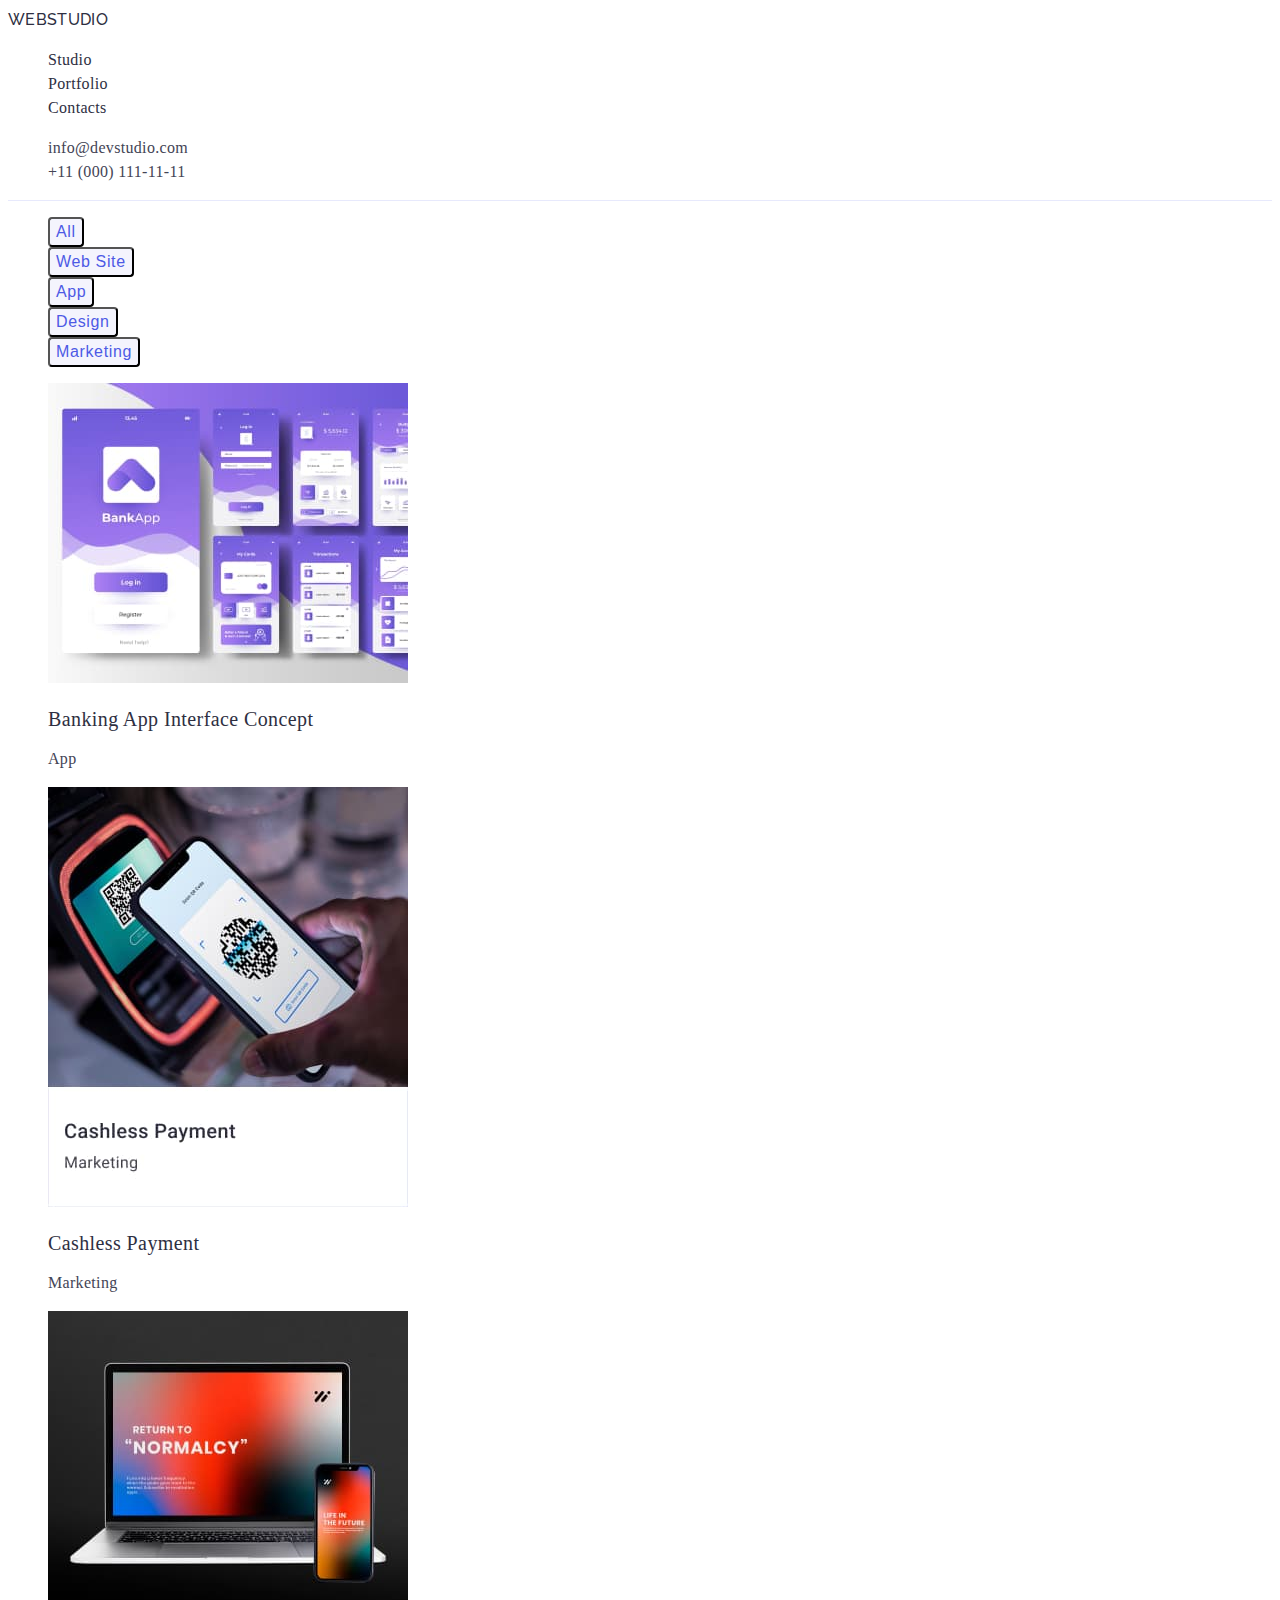
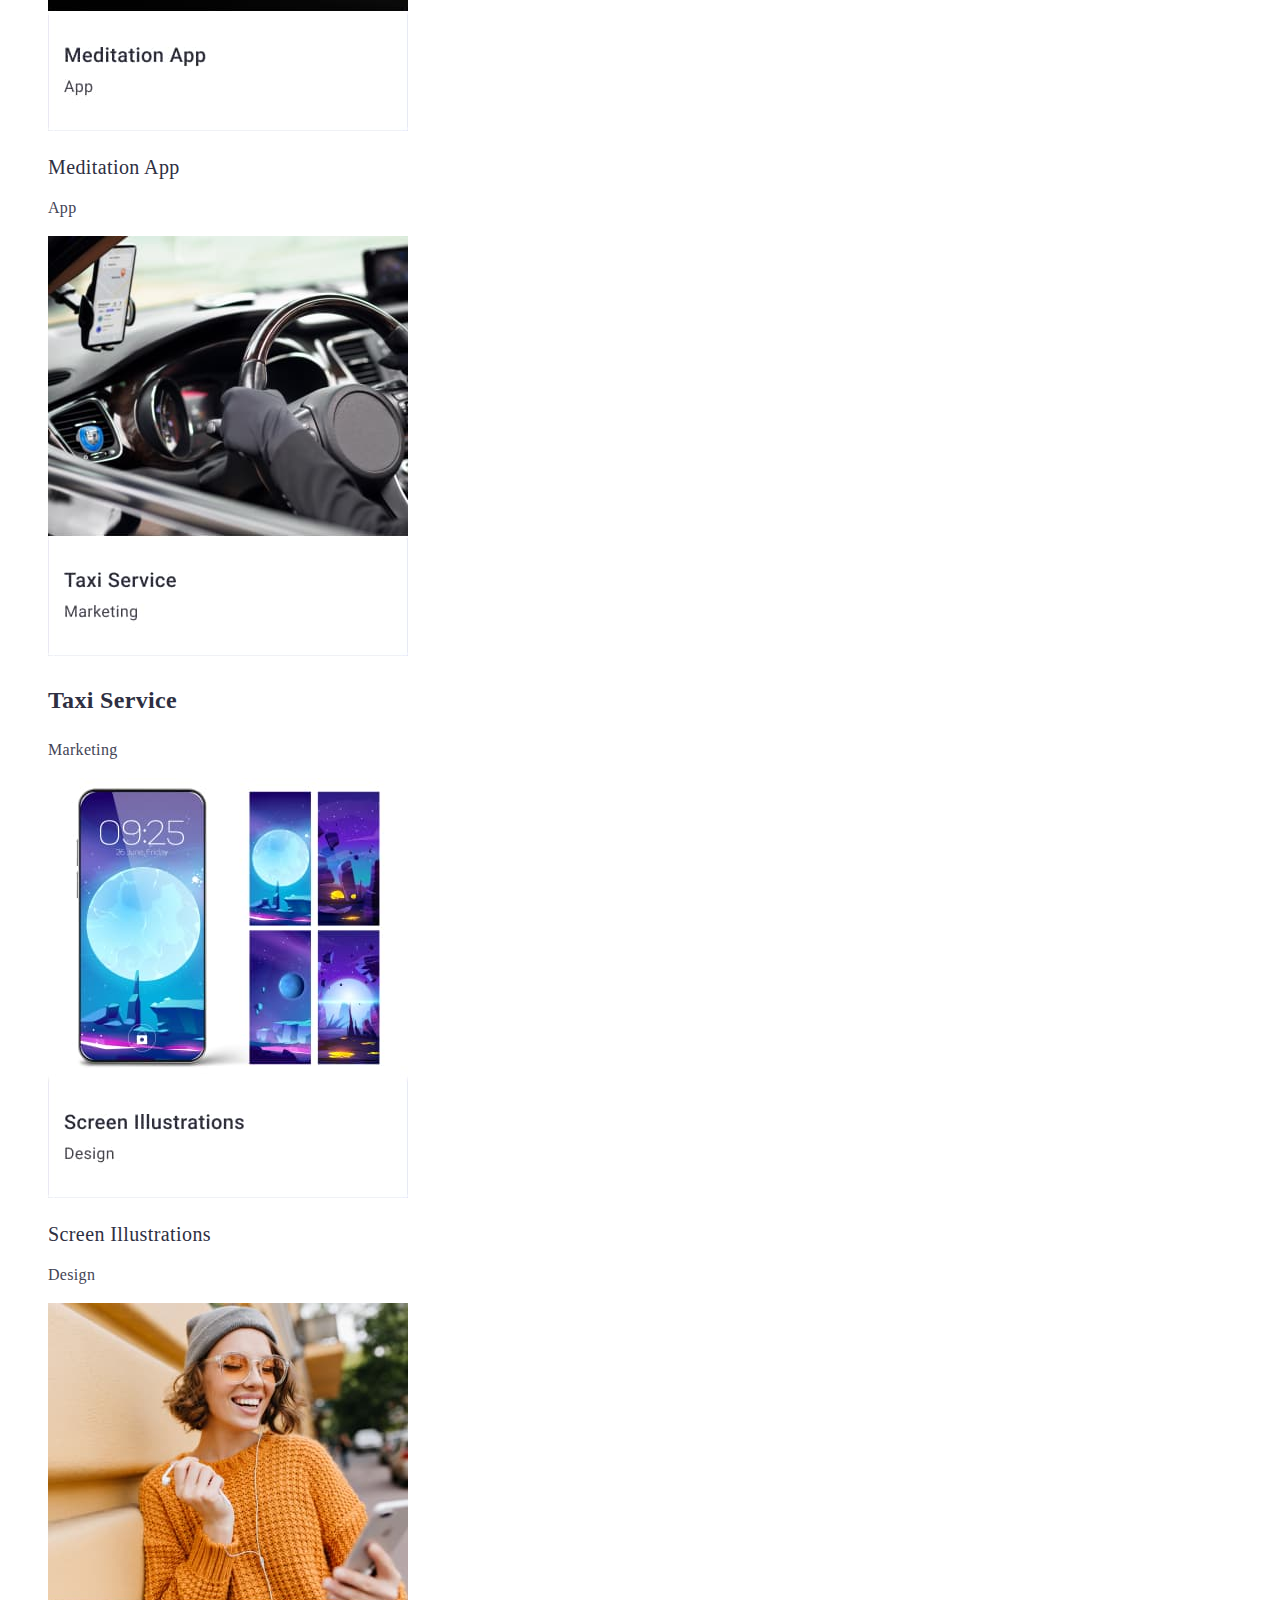
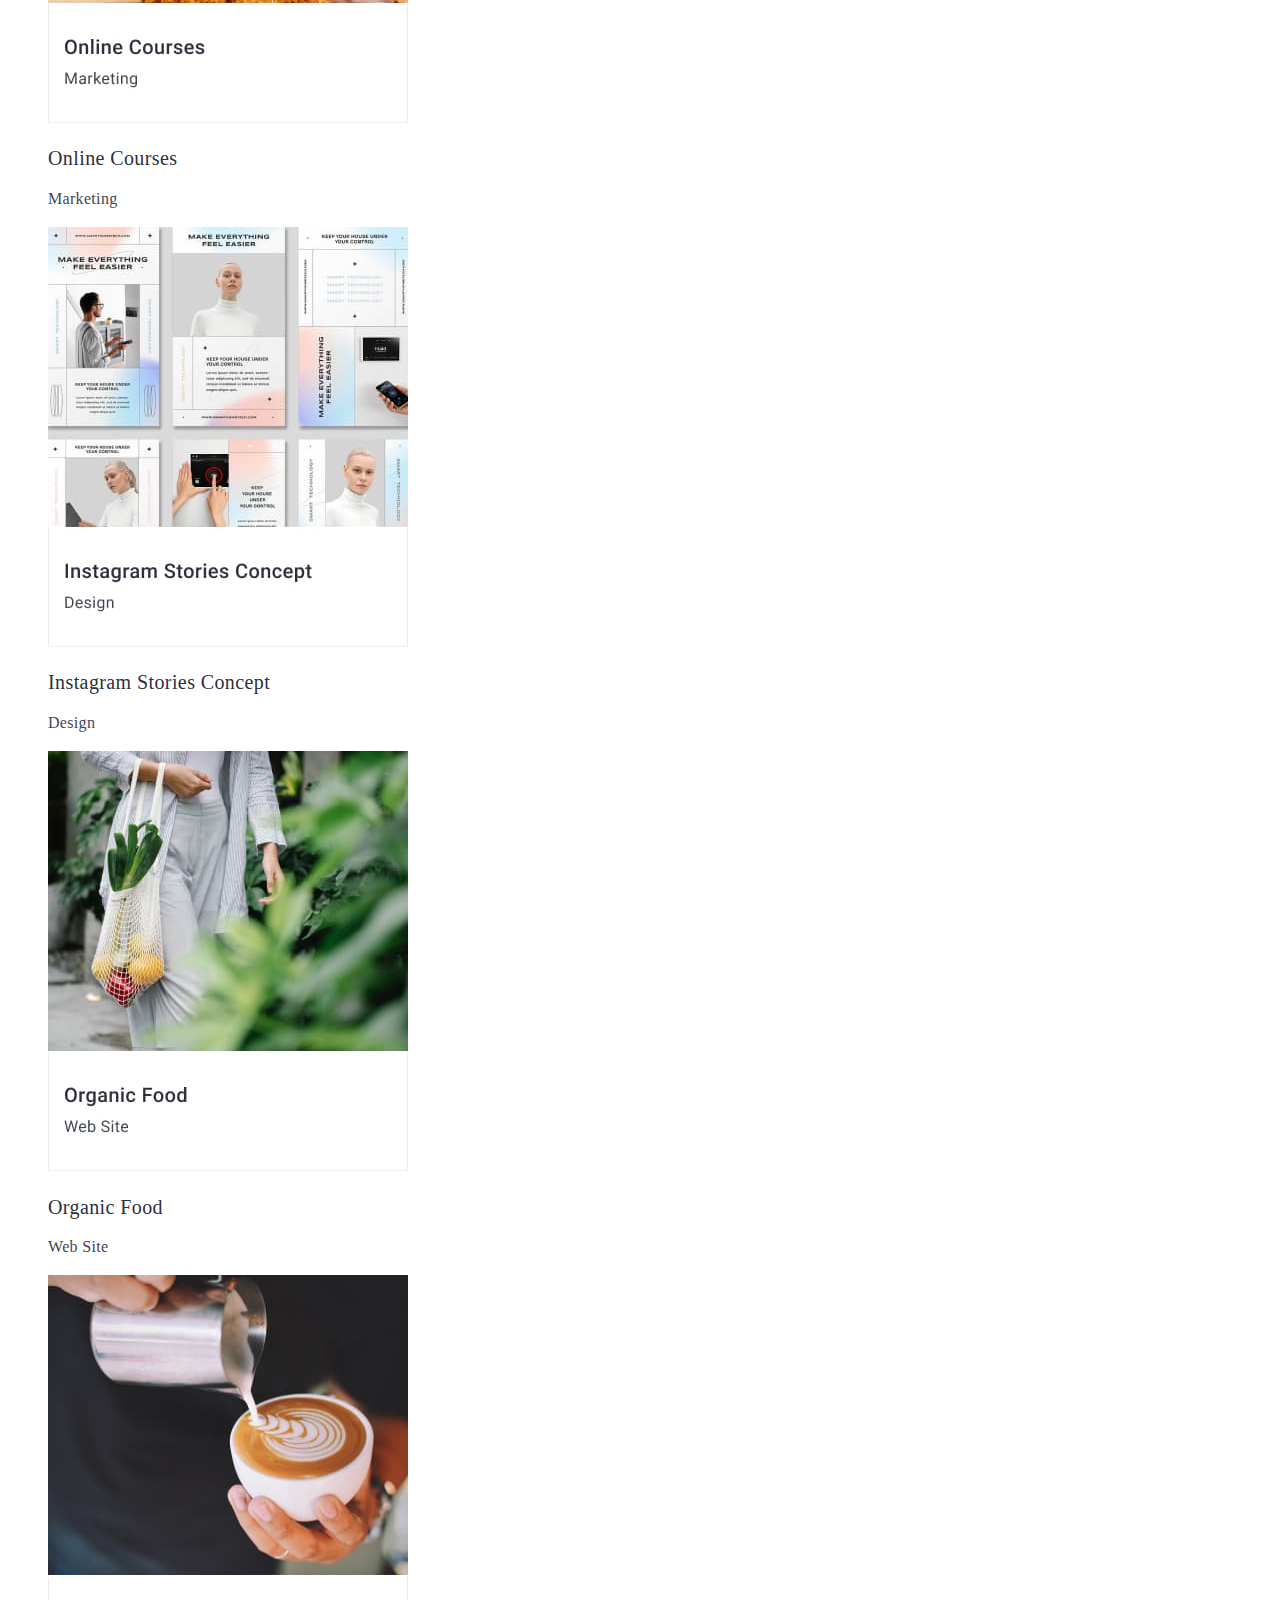
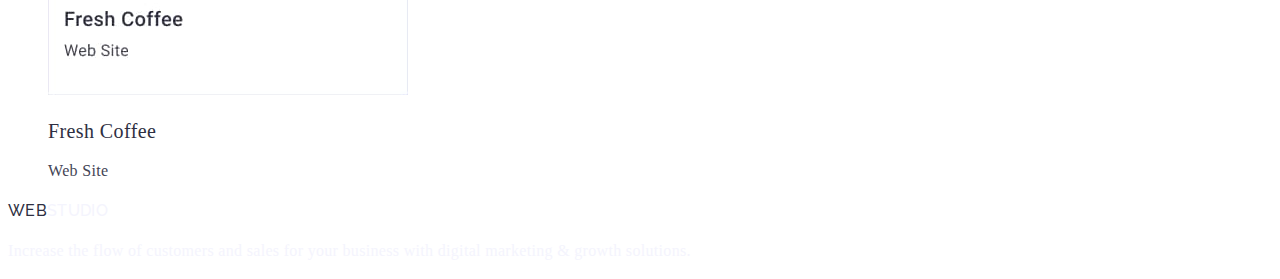
==== portfolio.html @ 2ef73f30 "index.html" ====
<!DOCTYPE html>
<html lang="en">
  <head>
    <meta charset="UTF-8" />
    <meta http-equiv="X-UA-Compatible" content="IE=edge" />
    <meta name="viewport" content="width=device-width, initial-scale=1.0" />
    <title>Portfolio</title>
    <link rel="preconnect" href="https://fonts.googleapis.com" />
    <link rel="preconnect" href="https://fonts.gstatic.com" crossorigin />
    <link
      href="https://fonts.googleapis.com/css2?family=Raleway:wght@800&family=Roboto:wght@400;500;700&display=swap"
      rel="stylesheet"
    />
    <link rel="stylesheet" href="./css/styles.css" />
  </head>
  <body>
    <header class="page-header">
      <nav>
        <a class="logo-link link" href="./index.html"
          >Web<span class="logo-dark">Studio</span></a
        >
        <ul class="list">
          <li><a class="link" href="./index.html">Studio</a></li>
          <li><a class="link" href="./portfolio.html">Portfolio</a></li>
          <li><a class="link link-contacts" href="">Contacts</a></li>
        </ul>
      </nav>
      <address class="adr">
        <ul class="list">
          <li>
            <a class="link-cnt email" href="mailto:info@devstudio.com"
              >info@devstudio.com</a
            >
          </li>

          <li>
            <a class="link-cnt" href="tel:+110001111111">+11 (000) 111-11-11</a>
          </li>
        </ul>
      </address>
    </header>
    <main>
      <section>
        <h1 class="works" hidden>Our works</h1>
        <ul class="list">
          <li><button class="filter-btn" type="button">All</button></li>
          <li><button class="filter-btn" type="button">Web Site</button></li>
          <li><button class="filter-btn" type="button">App</button></li>
          <li><button class="filter-btn" type="button">Design</button></li>
          <li><button class="filter-btn" type="button">Marketing</button></li>
        </ul>
        <ul class="list">
          <li>
            <a class="link" href=""
              ><img src="./images/img-p-1.jpg" alt="img-p-1" width="360" />
              <h2 class="title">Banking App Interface Concept</h2>
              <p class="title-txt">App</p>
            </a>
          </li>
          <li>
            <a class="link" href="">
              <img src="./images/img-p-2.jpg" alt="img-p-2" width="360" />
              <h2 class="title">Cashless Payment</h2>
              <p class="title-txt">Marketing</p>
            </a>
          </li>
          <li>
            <a class="link" href="">
              <img src="./images/img-p-3.jpg" alt="img-p-3" width="360" />
              <h2 class="title">Meditation App</h2>
              <p class="title-txt">App</p>
            </a>
          </li>
          <li>
            <a class="link" href="">
              <img src="./images/img-p-4.jpg" alt="img-p-4" width="360" />
              <h2>Taxi Service</h2>
              <p class="title-txt">Marketing</p>
            </a>
          </li>
          <li>
            <a class="link" href="">
              <img src="./images/img-p-5.jpg" alt="img-p-5" width="360" />
              <h2 class="title">Screen Illustrations</h2>
              <p class="title-txt">Design</p></a
            >
          </li>
          <li>
            <a class="link" href="">
              <img src="./images/img-p-6.jpg" alt="img-p-6" width="360" />
              <h2 class="title">Online Courses</h2>
              <p class="title-txt">Marketing</p></a
            >
          </li>
          <li>
            <a class="link" href="">
              <img src="./images/img-p-7.jpg" alt="img-p-7" width="360" />
              <h2 class="title">Instagram Stories Concept</h2>
              <p class="title-txt">Design</p></a
            >
          </li>
          <li>
            <a class="link" href="">
              <img src="./images/img-p-8.jpg" alt="img-p-8" width="360" />
              <h2 class="title">Organic Food</h2>
              <p class="title-txt">Web Site</p></a
            >
          </li>
          <li>
            <a class="link" href="">
              <img src="./images/img-p-9.jpg" alt="img-p-9" width="360" />
              <h2 class="title">Fresh Coffee</h2>
              <p class="title-txt">Web Site</p></a
            >
          </li>
        </ul>
      </section>
    </main>
    <footer>
      <a class="logo-link link" href="./index.html"
        >Web<span class="logo-light">Studio</span></a
      >
      <p class="footer-txt">
        Increase the flow of customers and sales for your business with digital
        marketing & growth solutions.
      </p>
    </footer>
  </body>
</html>
---- css/styles.css ----
:root {
  --primary-font: Roboto;
  --secondary-font: Raleway;
  --iris: #4d5ae5;
  --ocean: #404bbf;
  --navy-blue: #2e2f42;
  --green: #31d0aa;
  --slate: #434455;
  --light-slate: #8e8f99;
  --cornflower: #e7e9fc;
  --cloud: #f4f4fd;
  --navy-blue-modal: #2e2f42;
  --grey: #2e2f42;
  --white: #ffffff;
  --dairy: #fcfcfc;
  --main-txt-cl: #434455;
}
/*Header*/
body {
  font-family: var(--main-font), sans-serif;
  font-style: normal;
  color: var(--main-txt-cl);
  background-color: var(--white);
}
.page-header {
  background-color: var(--white);
  border-bottom: 1px solid var(--cornflower);
}

.logo-link {
  color: var(--iris);
  font-family: var(--secondary-font), sans-serif;
  font-weight: 800;
  font-size: 18px;
  line-height: 1.17;
  display: flex;
  align-items: center;
  letter-spacing: 0.03em;
  text-transform: uppercase;
  text-decoration: none;
}
.logo-dark {
  color: var(--navy-blue);
}

.link {
  color: var(--navy-blue);
  font-weight: 500;
  font-size: 16px;
  line-height: 1.5;
  letter-spacing: 0.02em;
  text-decoration: none;
}

.link:hover {
  color: var(--ocean);
}

.link-contacts:focus {
  color: var(--ocean);
}
.link-contacts:hover {
  color: var(--ocean);
}
.list {
  list-style-type: none;
}
.adr {
  font-style: normal;
}
.link-cnt {
  font-weight: 400;
  font-size: 16px;
  line-height: 1.5;
  color: var(--slate);
  letter-spacing: 0.02em;
  text-decoration: none;
}
.email:hover {
  color: var(--ocean);
}

.logo-light {
  color: var(--cloud);
}
/*Section1*/
.hero-image {
  background-color: var(--grey);
}
.hero-txt {
  font-weight: 700;
  font-size: 56px;
  line-height: 1.07;
  color: var(--white);
  text-align: center;
  letter-spacing: 0.02em;
}
.button-txt {
  cursor: pointer;
  font-weight: 500;
  font-size: 16px;
  line-height: 1.5;
  display: flex;
  align-items: center;
  letter-spacing: 0.04em;
  color: var(--white);
  background-color: var(--iris);
}
.button-txt:hover {
  background-color: var(--ocean);
}

/*Section2*/
.title {
  font-weight: 500;
  font-size: 20px;
  line-height: 1.2;
  letter-spacing: 0.02em;
}
.title-txt {
  font-weight: 400;
  font-size: 16px;
  line-height: 1.5;
  letter-spacing: 0.02em;
  color: var(--slate);
}
/*Section3*/
.work {
  font-weight: 700;
  font-size: 36px;
  line-height: 1.11;
  text-align: center;
  letter-spacing: 0.02em;
  text-transform: capitalize;
}
/*Section4*/
.team {
  background-color: var(--cloud);
}
.card {
  background-color: var(--white);

  box-shadow: 0px 1px 6px rgba(46, 47, 66, 0.08),
    0px 1px 1px rgba(46, 47, 66, 0.16), 0px 2px 1px rgba(46, 47, 66, 0.08);
  border-radius: 0px 0px 4px 4px;
}
/*Footer*/
.footer {
  background-color: var(--navy-blue);
}
.footer-txt {
  font-size: 16px;
  line-height: 1.5;

  letter-spacing: 0.02em;
  color: var(--cloud);
}

/*Portfolio*/

.filter-btn {
  color: var(--iris);
  background-color: var(--cloud);
  border-radius: 4px;
  font-weight: 500;
  font-size: 16px;
  line-height: 1.5;
  display: flex;
  align-items: center;
  text-align: center;
  letter-spacing: 0.04em;
  cursor: pointer;
}
.filter-btn:hover {
  background-color: var(--ocean);
  color: var(--white);
}
.filter-btn:focus {
  background-color: var(--ocean);
  color: var(--white);
}
.works {
  color: var(--navy-blue);
}
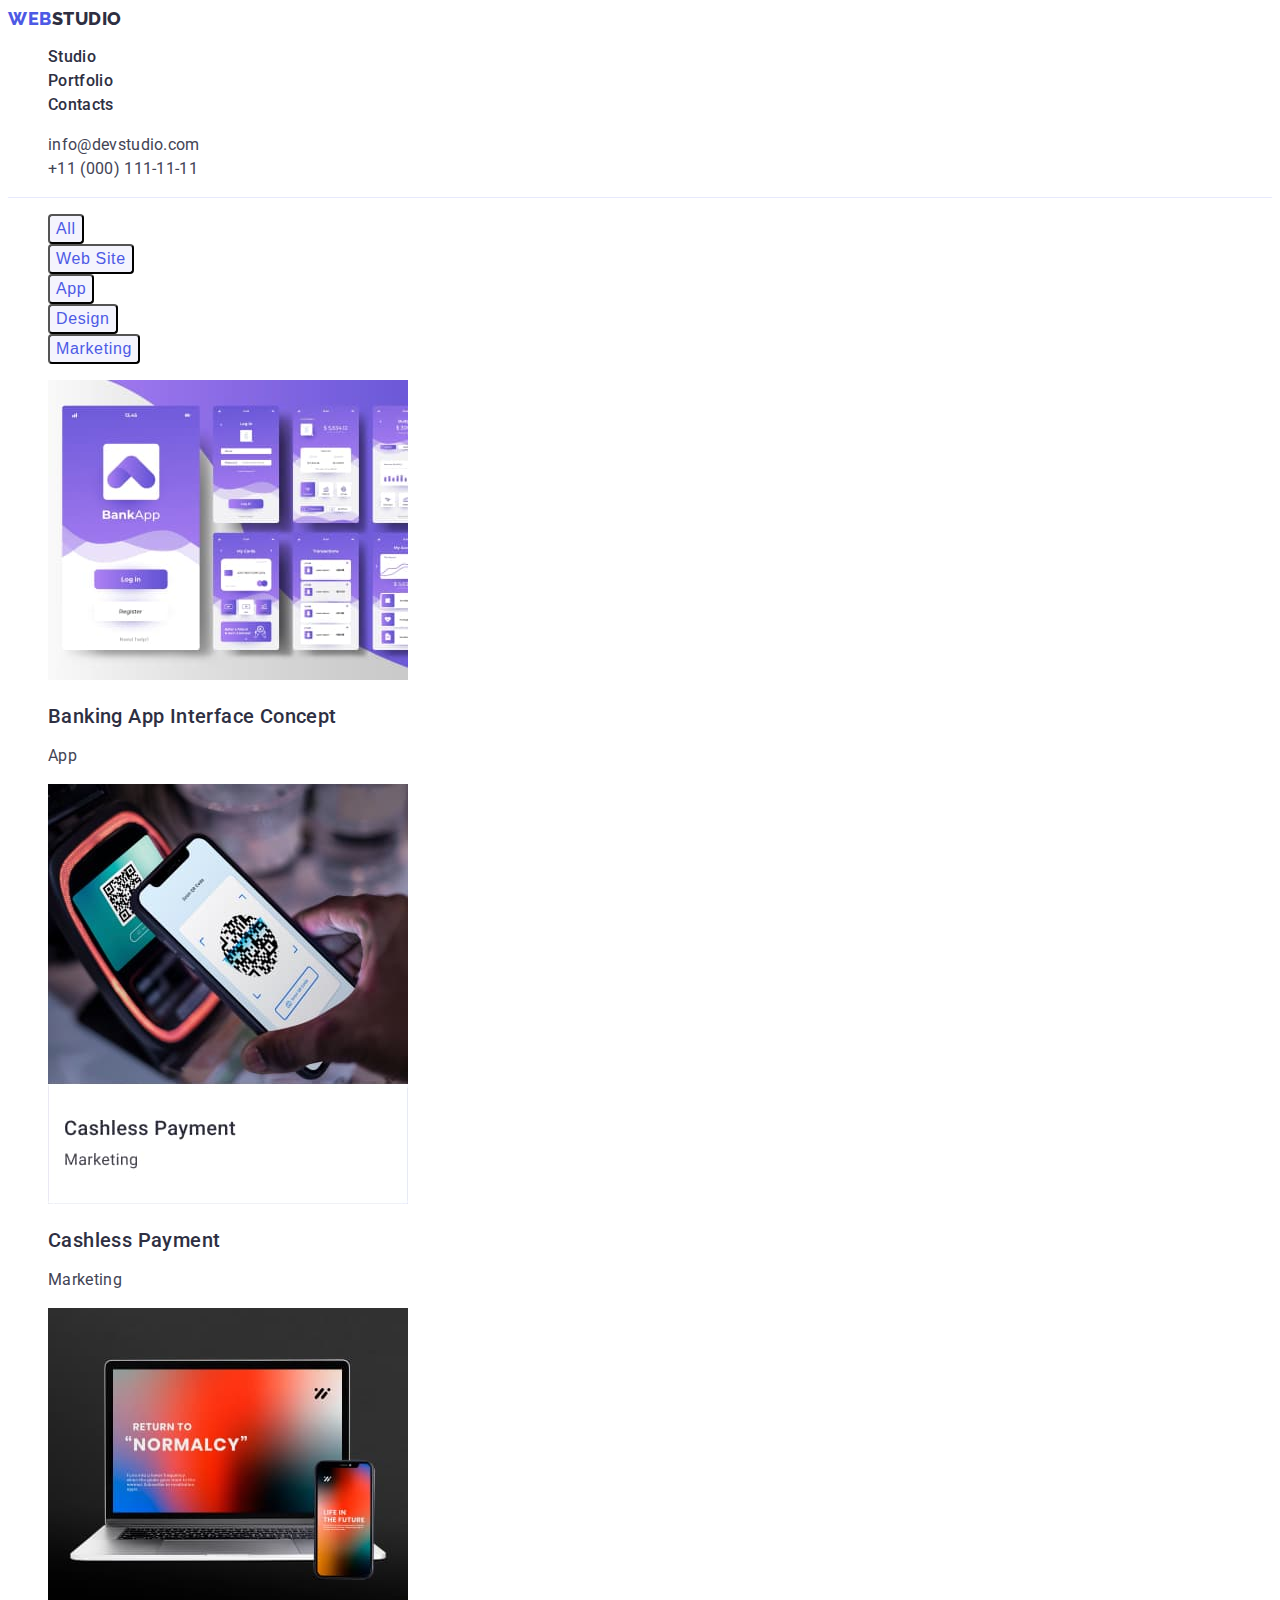
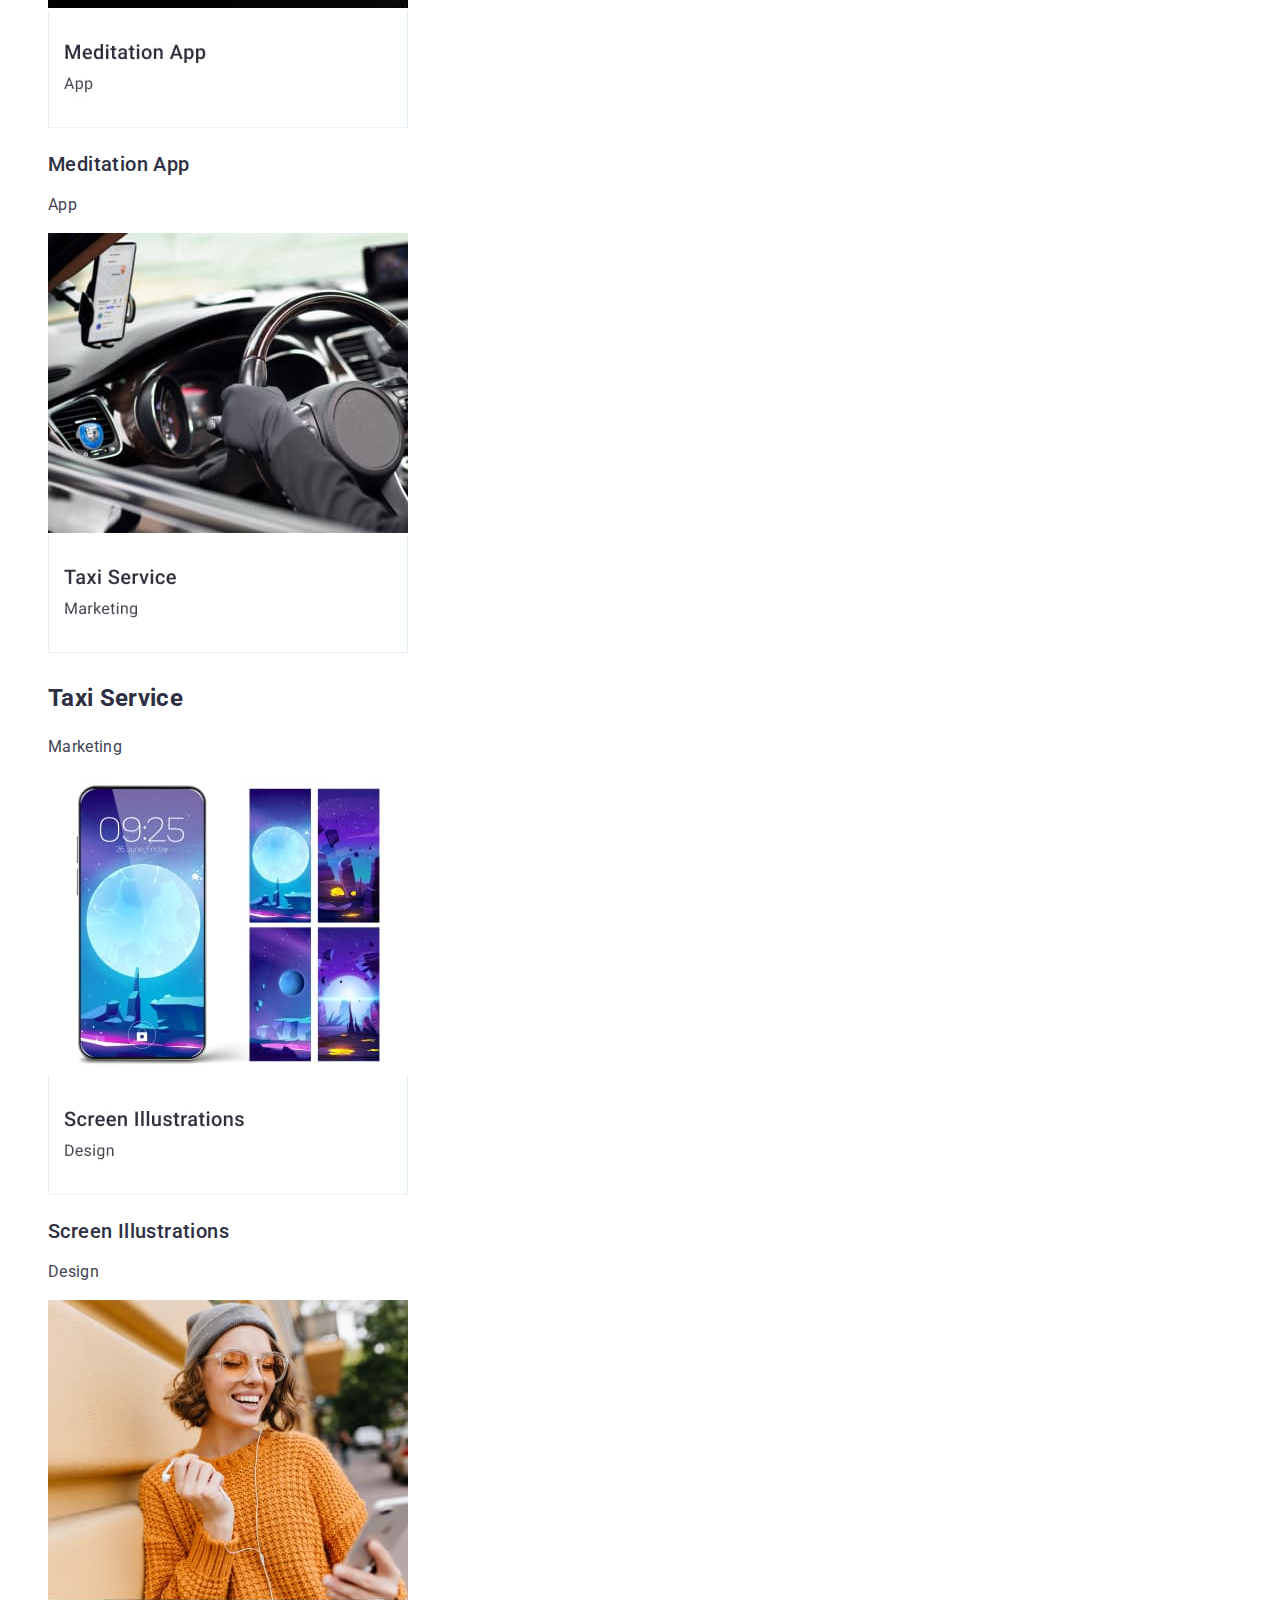
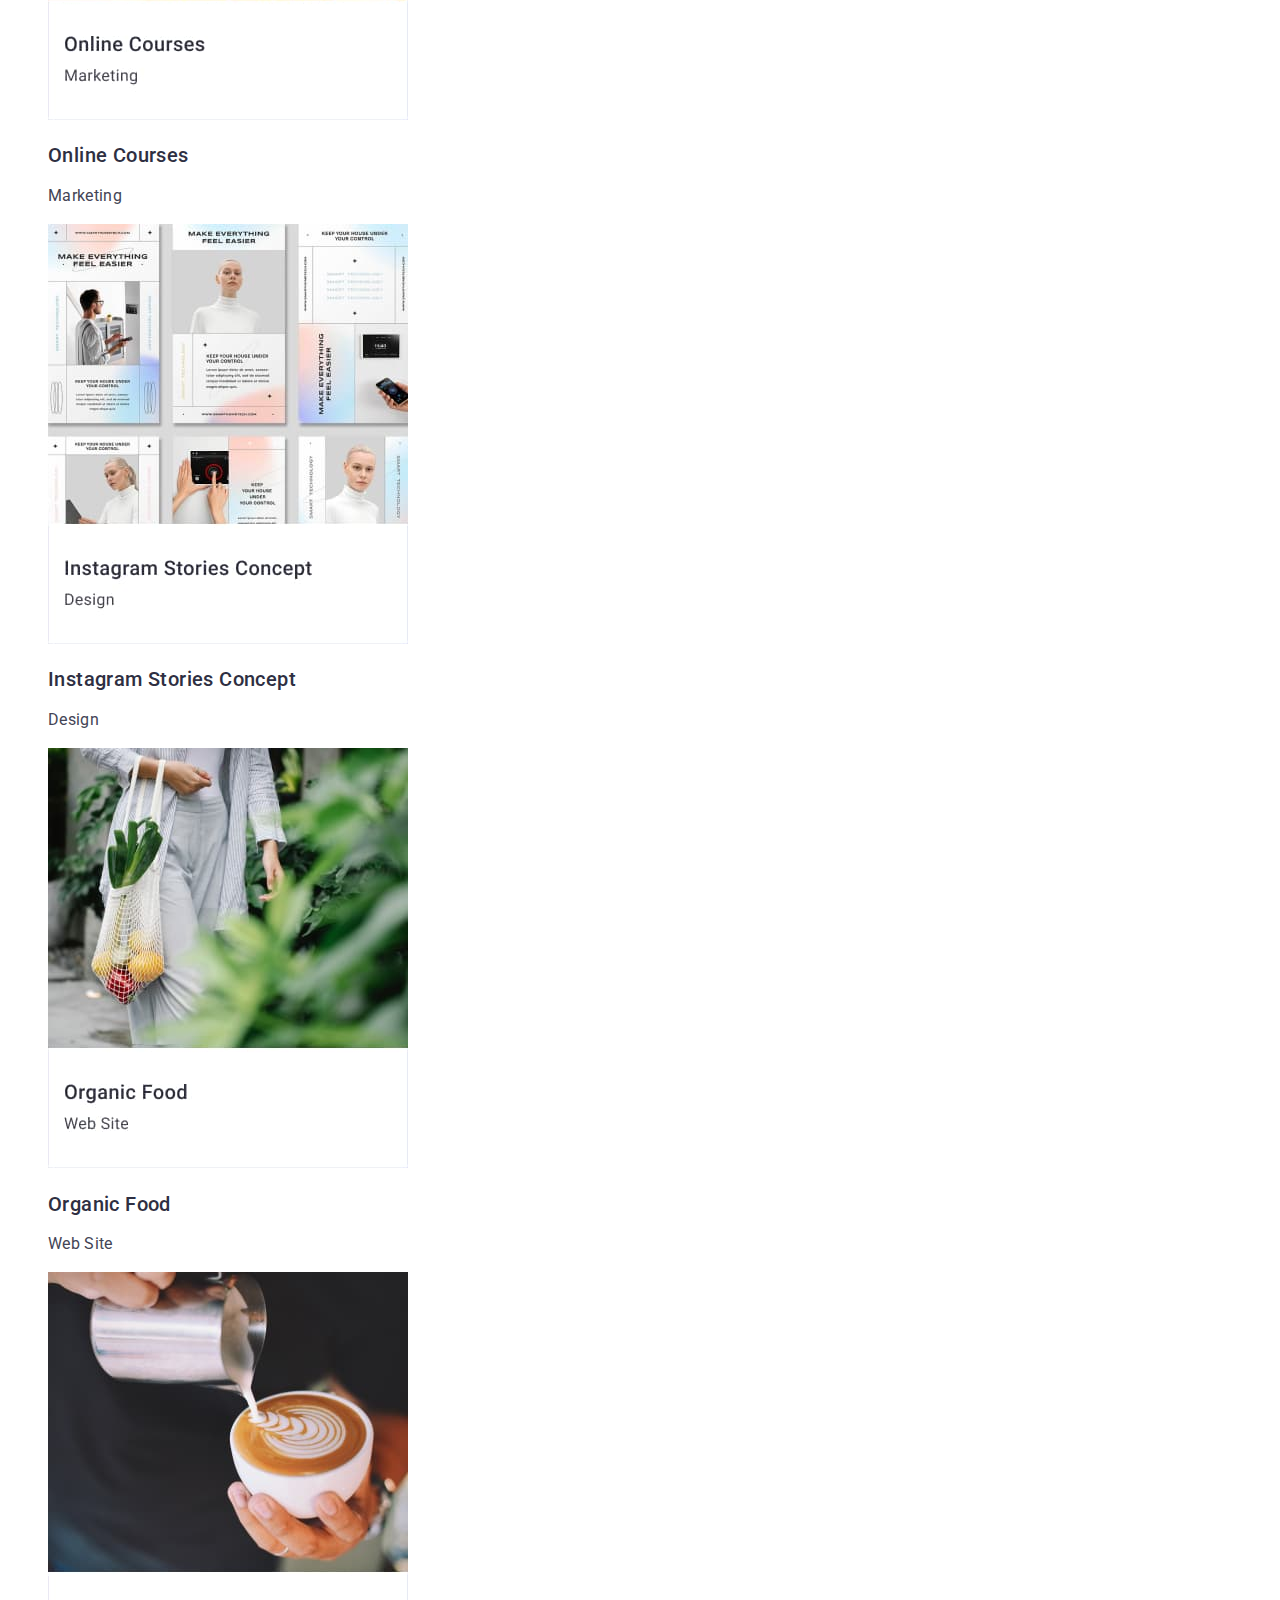
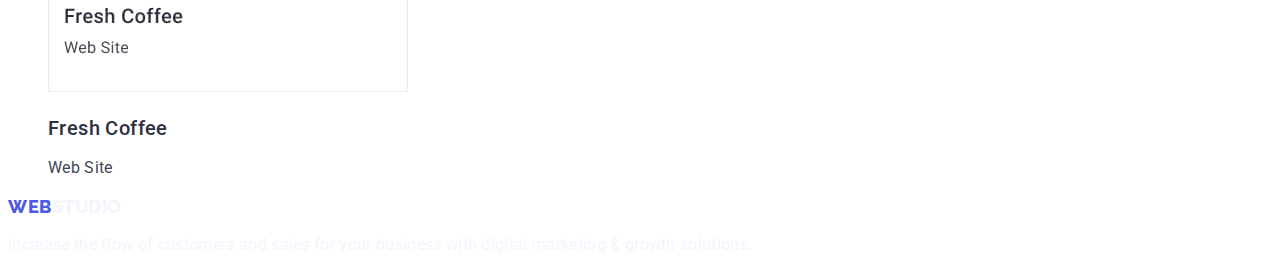
==== commit ac727bb4: "index.html" ====
--- a/portfolio.html
+++ b/portfolio.html
@@ -16,7 +16,7 @@
   <body>
     <header class="page-header">
       <nav>
-        <a class="logo-link link" href="./index.html"
+        <a class="logo-link" href="./index.html"
           >Web<span class="logo-dark">Studio</span></a
         >
         <ul class="list">
@@ -117,7 +117,7 @@
       </section>
     </main>
     <footer>
-      <a class="logo-link link" href="./index.html"
+      <a class="logo-link" href="./index.html"
         >Web<span class="logo-light">Studio</span></a
       >
       <p class="footer-txt">
--- a/css/styles.css
+++ b/css/styles.css
@@ -17,7 +17,7 @@
 }
 /*Header*/
 body {
-  font-family: var(--main-font), sans-serif;
+  font-family: 'Roboto', sans-serif;
   font-style: normal;
   color: var(--main-txt-cl);
   background-color: var(--white);
@@ -57,7 +57,7 @@
 }
 
 .link-contacts:focus {
-  color: var(--ocean);
+  color: #404bbf;
 }
 .link-contacts:hover {
   color: var(--ocean);
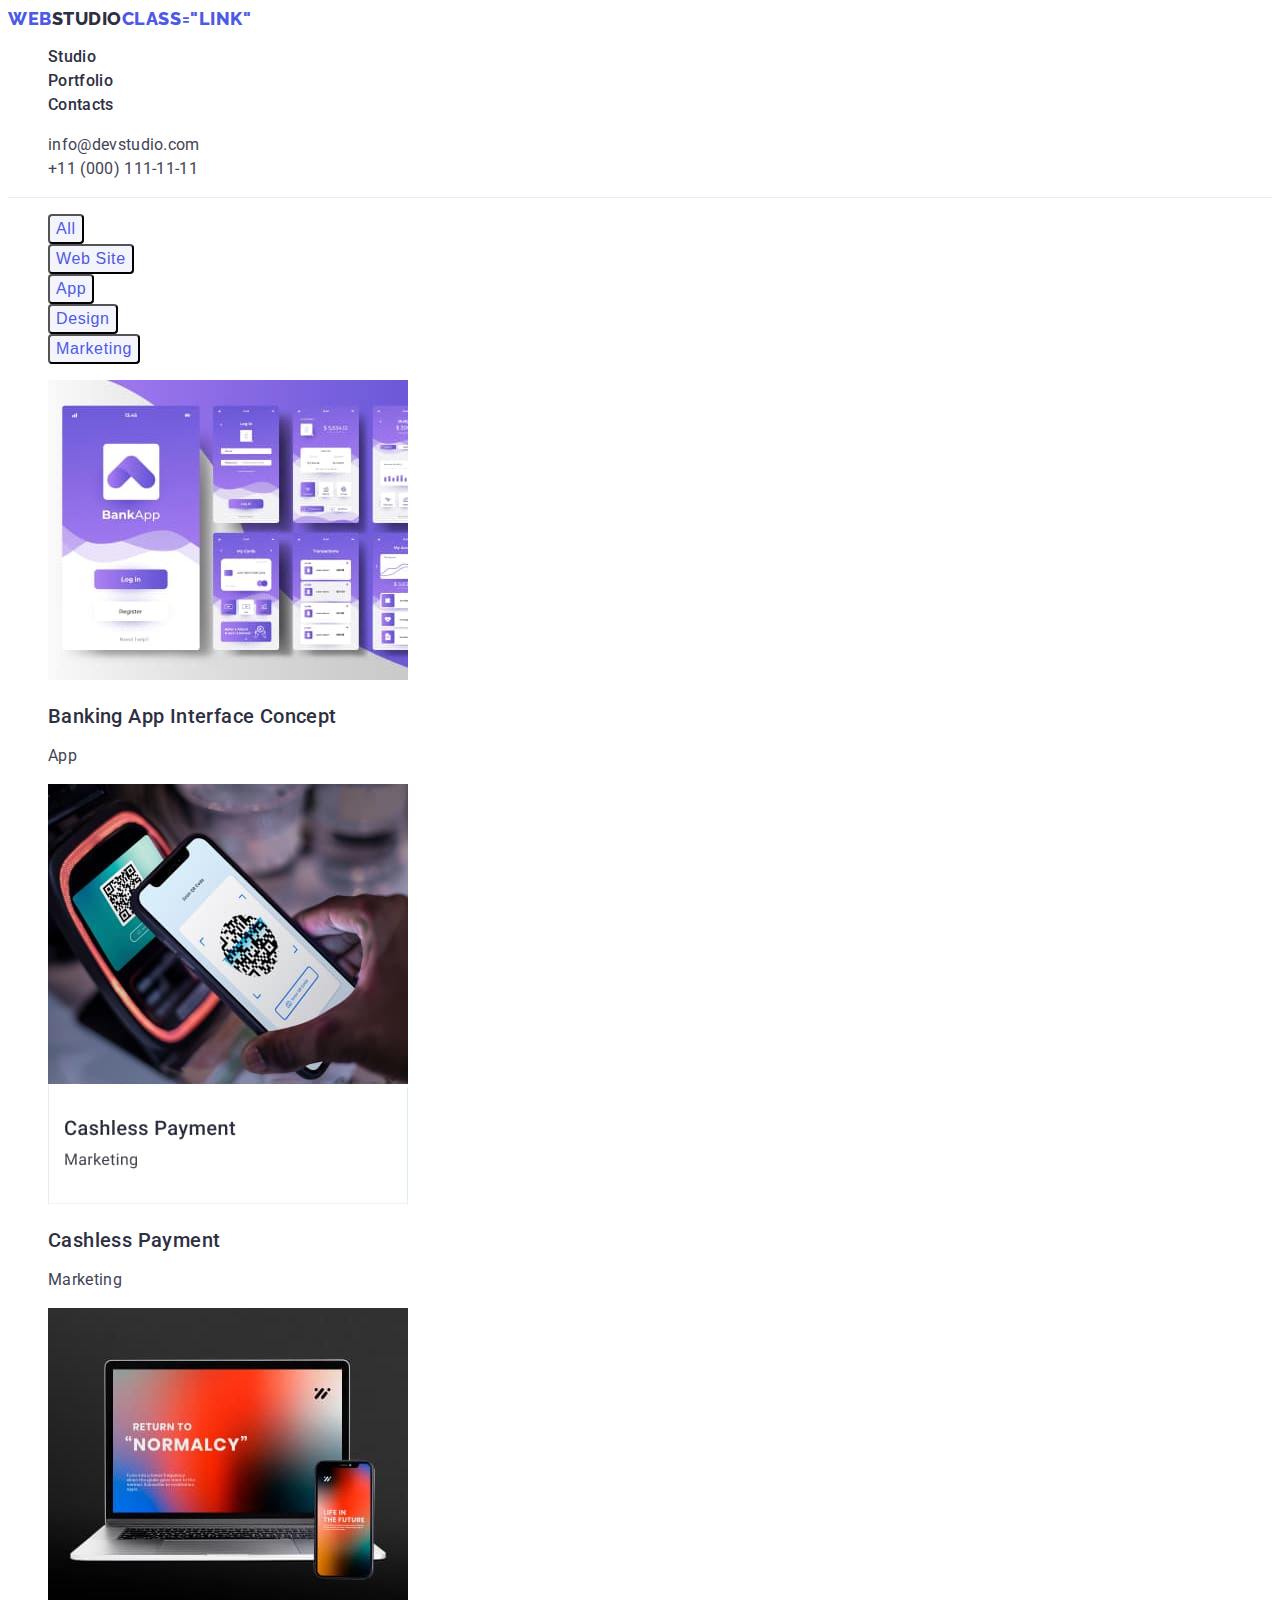
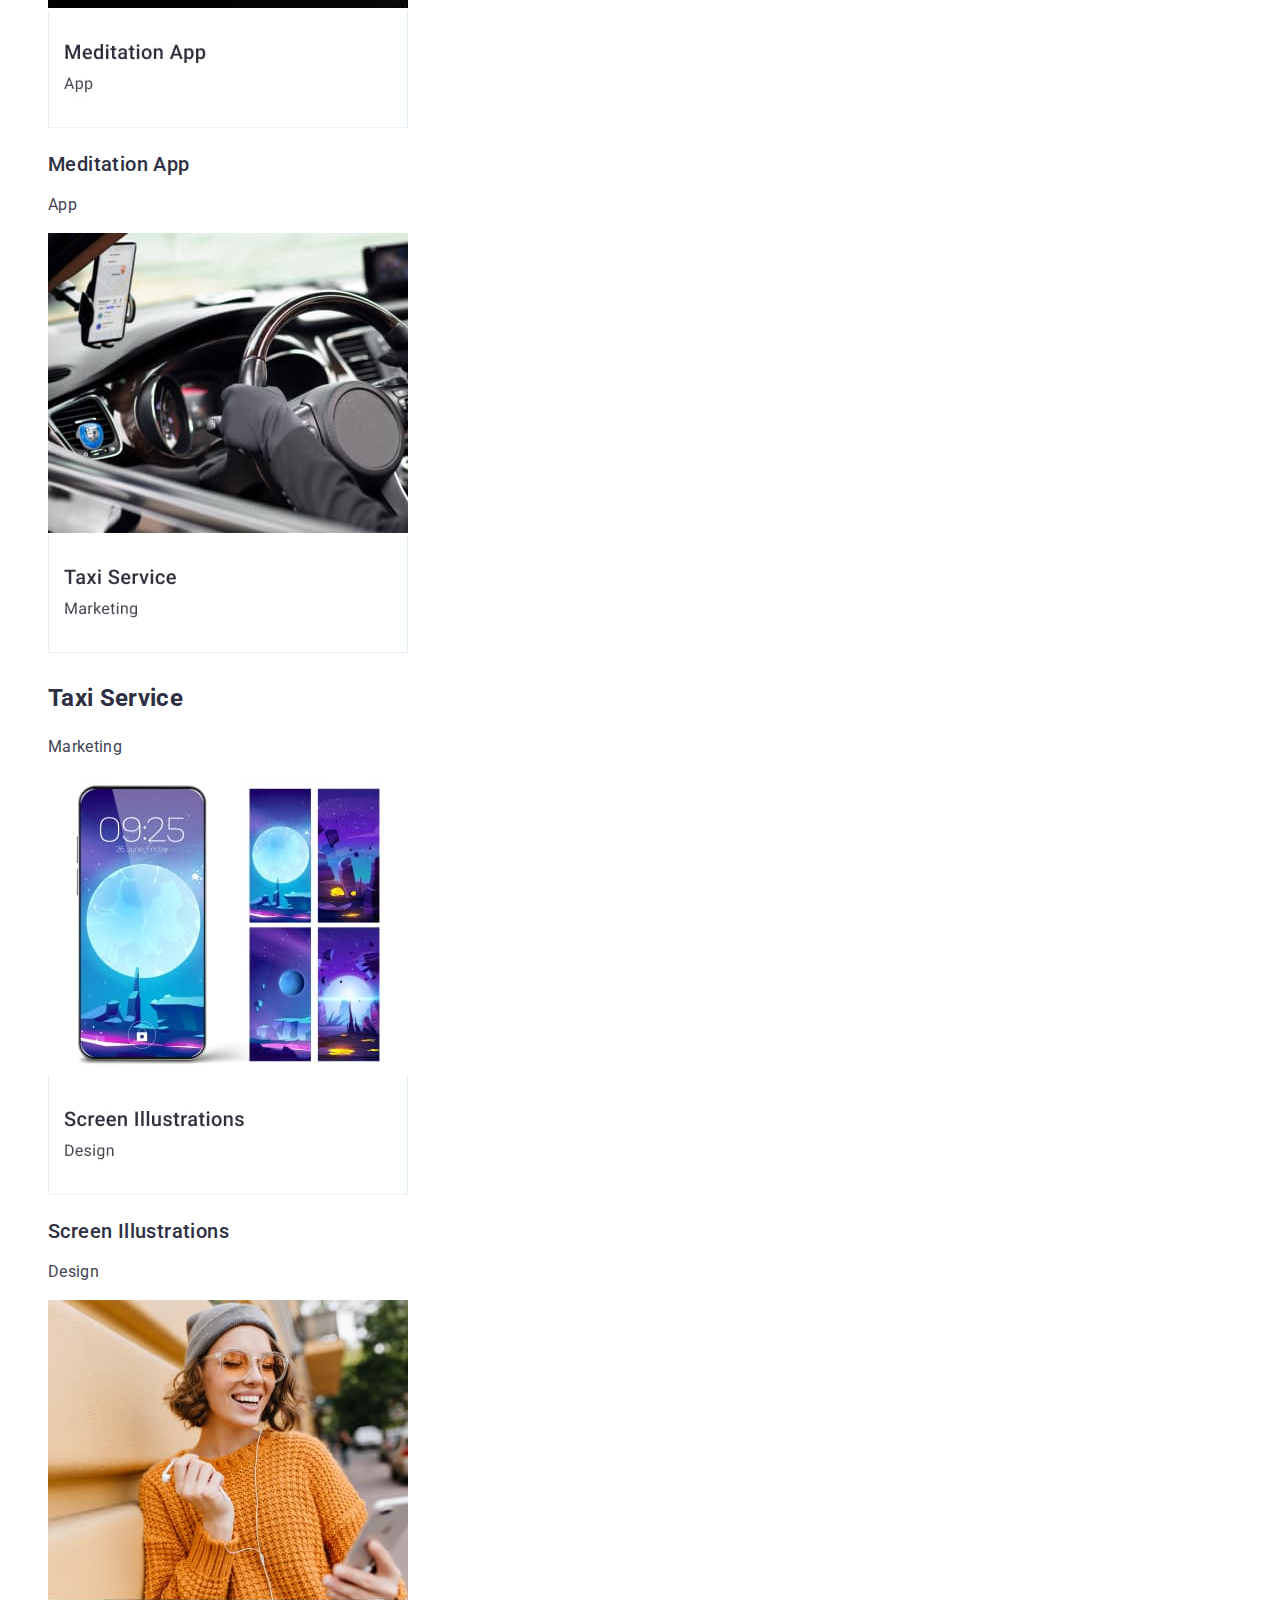
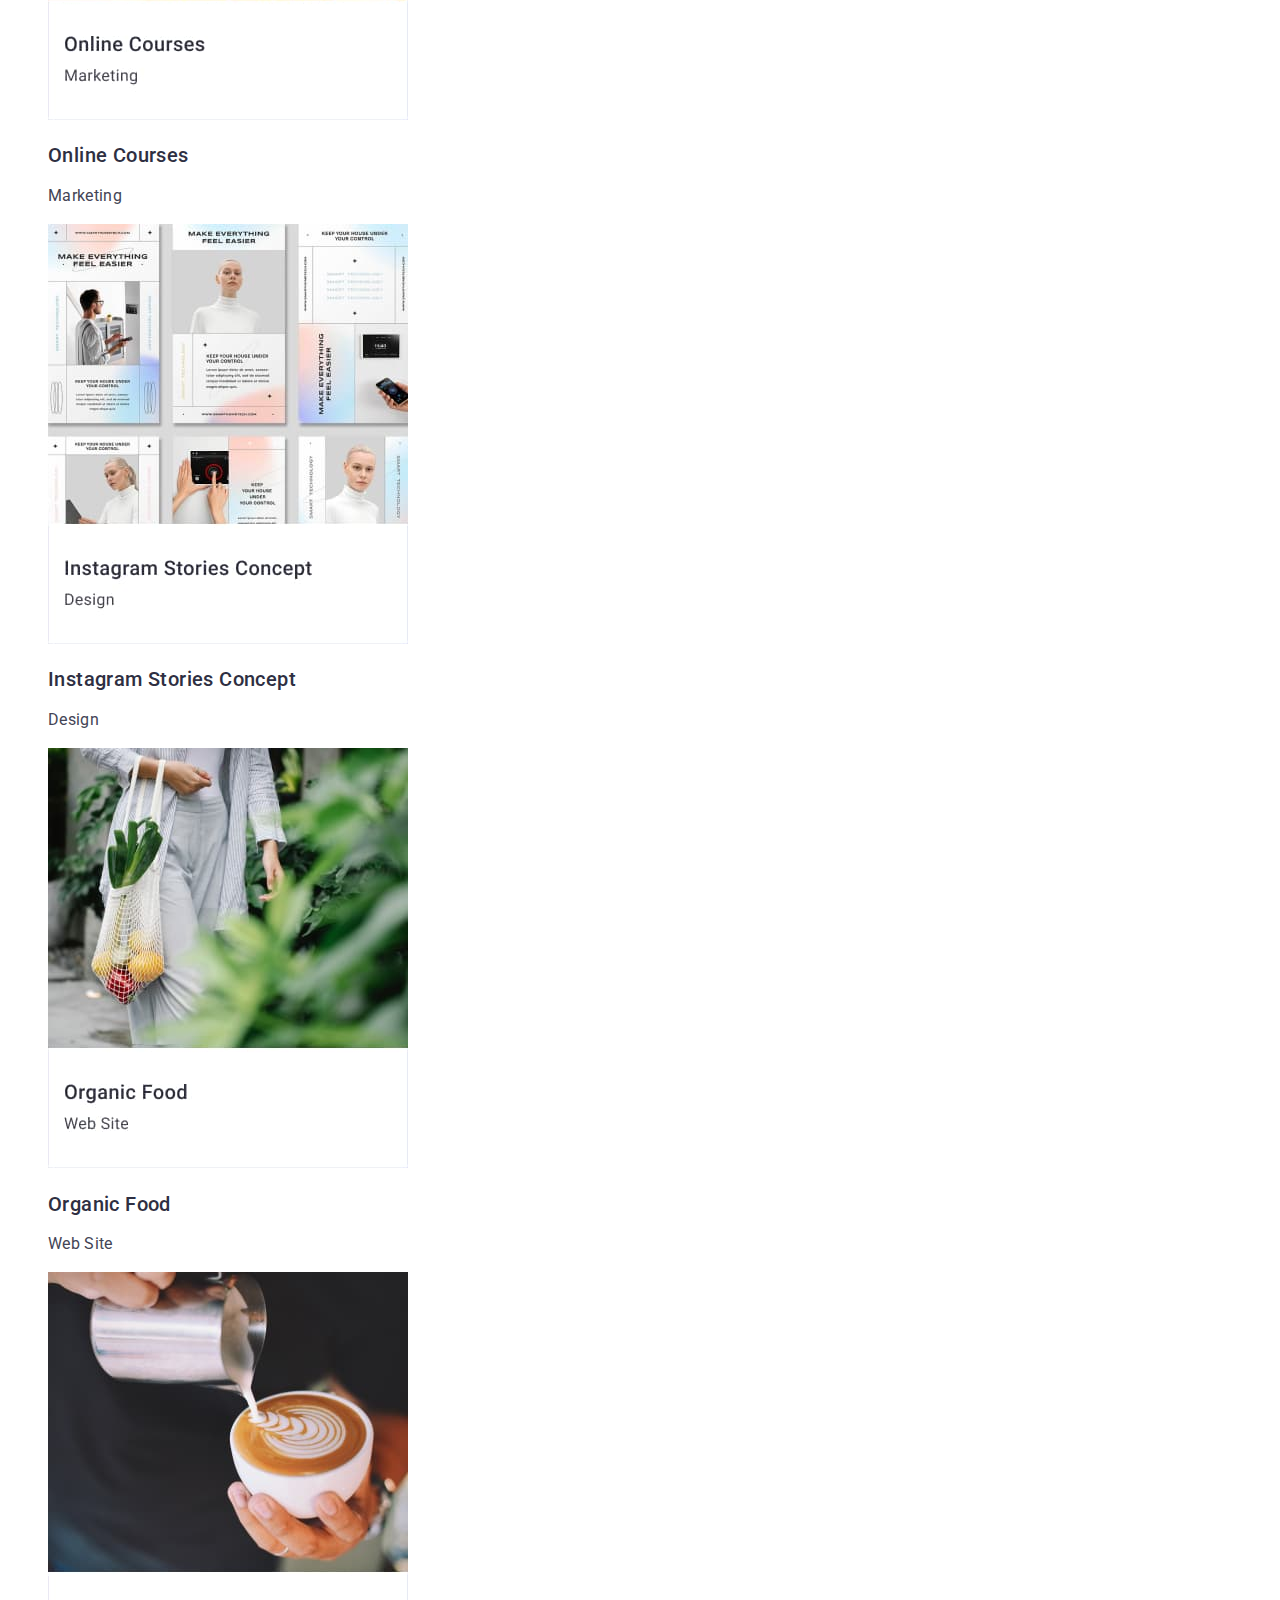
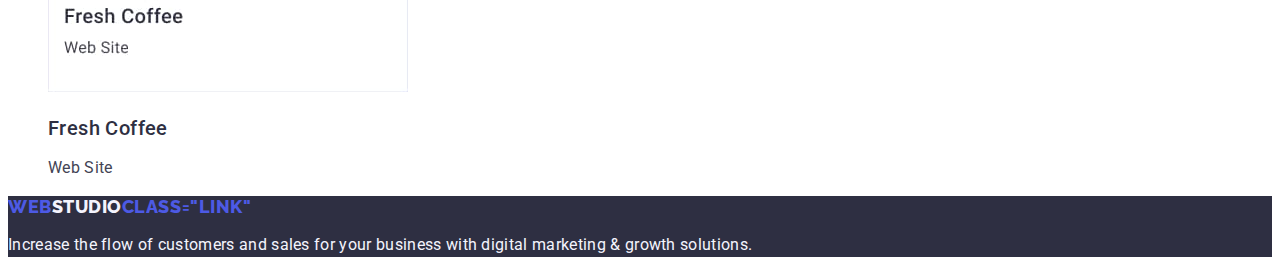
==== commit 43150a69: "index.html" ====
--- a/portfolio.html
+++ b/portfolio.html
@@ -17,12 +17,12 @@
     <header class="page-header">
       <nav>
         <a class="logo-link" href="./index.html"
-          >Web<span class="logo-dark">Studio</span></a
-        >
+          >Web<span class="logo-dark">Studio</span> class="link"
+        </a>
         <ul class="list">
           <li><a class="link" href="./index.html">Studio</a></li>
           <li><a class="link" href="./portfolio.html">Portfolio</a></li>
-          <li><a class="link link-contacts" href="">Contacts</a></li>
+          <li><a class="link" href="">Contacts</a></li>
         </ul>
       </nav>
       <address class="adr">
@@ -116,10 +116,10 @@
         </ul>
       </section>
     </main>
-    <footer>
+    <footer class="ftr">
       <a class="logo-link" href="./index.html"
-        >Web<span class="logo-light">Studio</span></a
-      >
+        >Web<span class="logo-light">Studio</span> class="link"
+      </a>
       <p class="footer-txt">
         Increase the flow of customers and sales for your business with digital
         marketing & growth solutions.
--- a/css/styles.css
+++ b/css/styles.css
@@ -52,16 +52,11 @@
   text-decoration: none;
 }
 
-.link:hover {
+.link:hover,
+.link:focus {
   color: var(--ocean);
 }
 
-.link-contacts:focus {
-  color: #404bbf;
-}
-.link-contacts:hover {
-  color: var(--ocean);
-}
 .list {
   list-style-type: none;
 }
@@ -95,7 +90,9 @@
   text-align: center;
   letter-spacing: 0.02em;
 }
+
 .button-txt {
+  font-family: 'Roboto', sans-serif;
   cursor: pointer;
   font-weight: 500;
   font-size: 16px;
@@ -106,7 +103,8 @@
   color: var(--white);
   background-color: var(--iris);
 }
-.button-txt:hover {
+.button-txt:hover,
+.button-txt:focus {
   background-color: var(--ocean);
 }
 
@@ -132,6 +130,7 @@
   text-align: center;
   letter-spacing: 0.02em;
   text-transform: capitalize;
+  color: var(--navy-blue);
 }
 /*Section4*/
 .team {
@@ -145,7 +144,7 @@
   border-radius: 0px 0px 4px 4px;
 }
 /*Footer*/
-.footer {
+.ftr {
   background-color: var(--navy-blue);
 }
 .footer-txt {
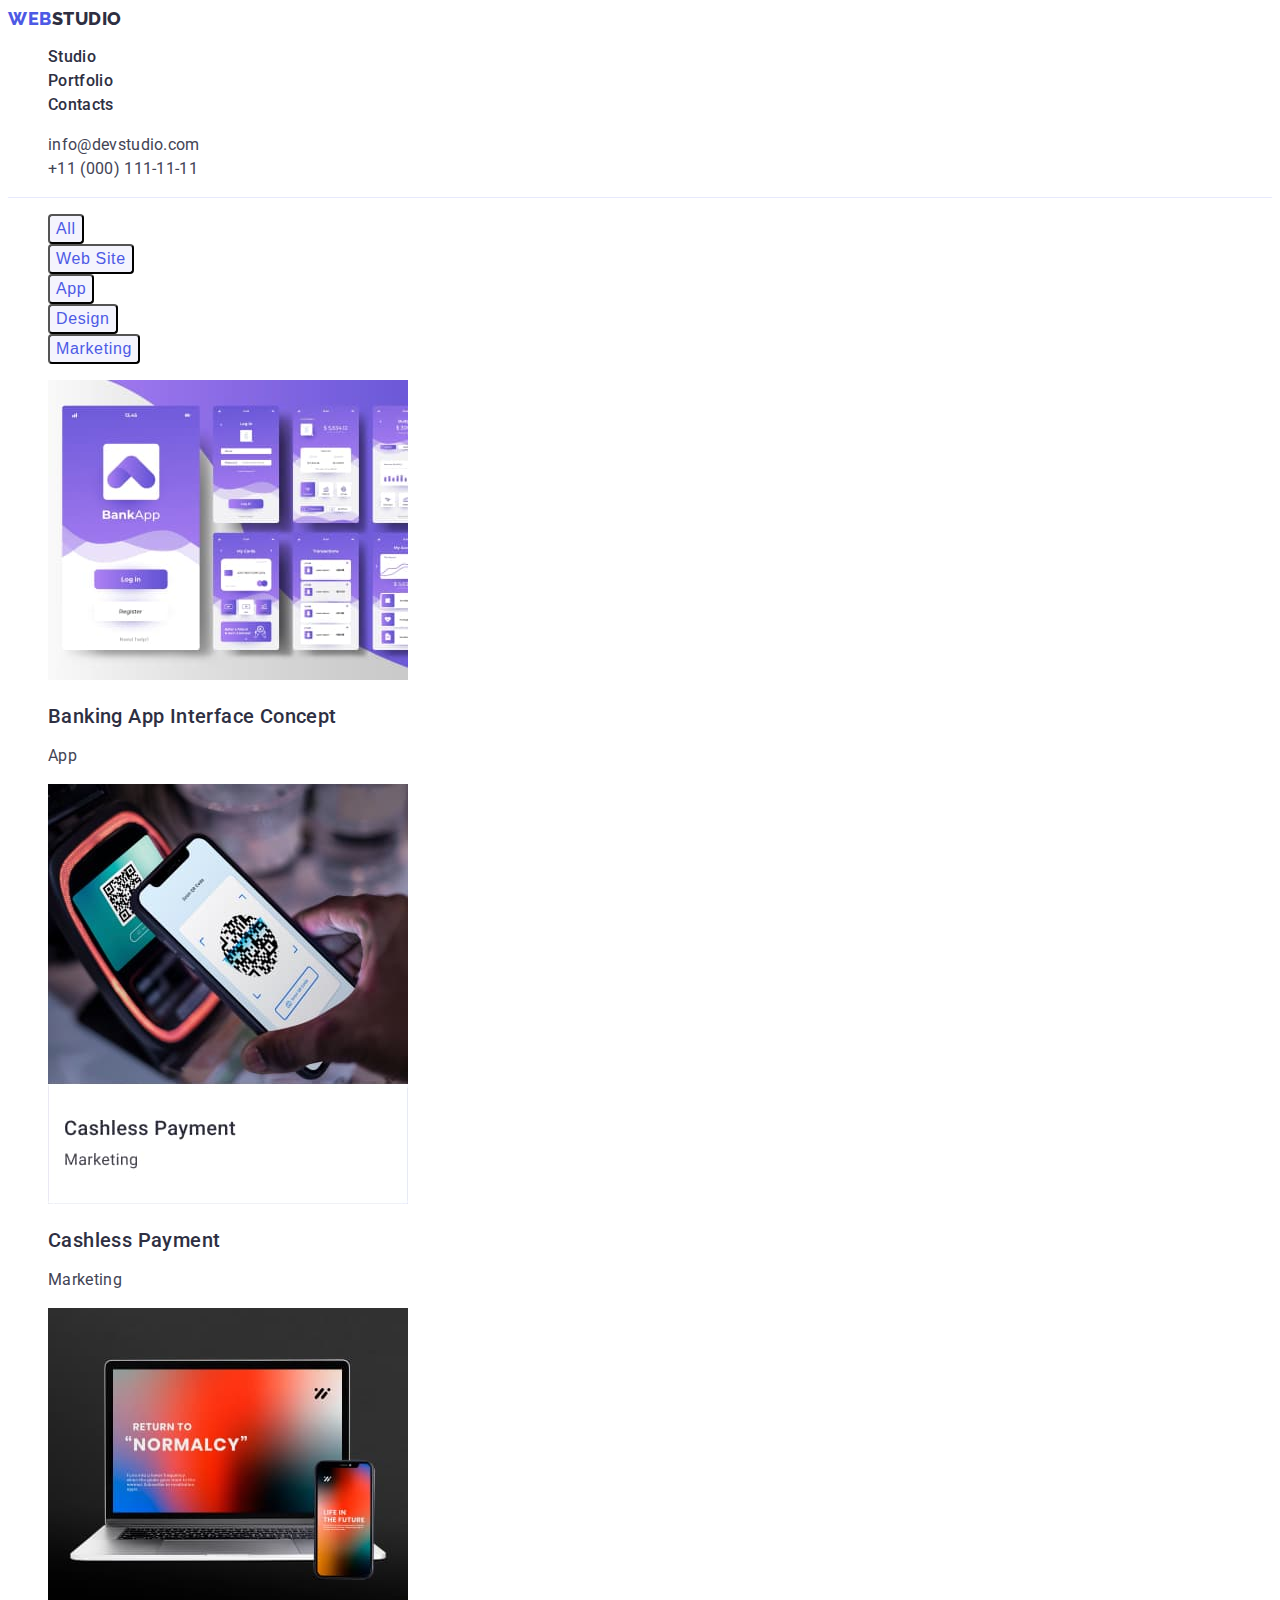
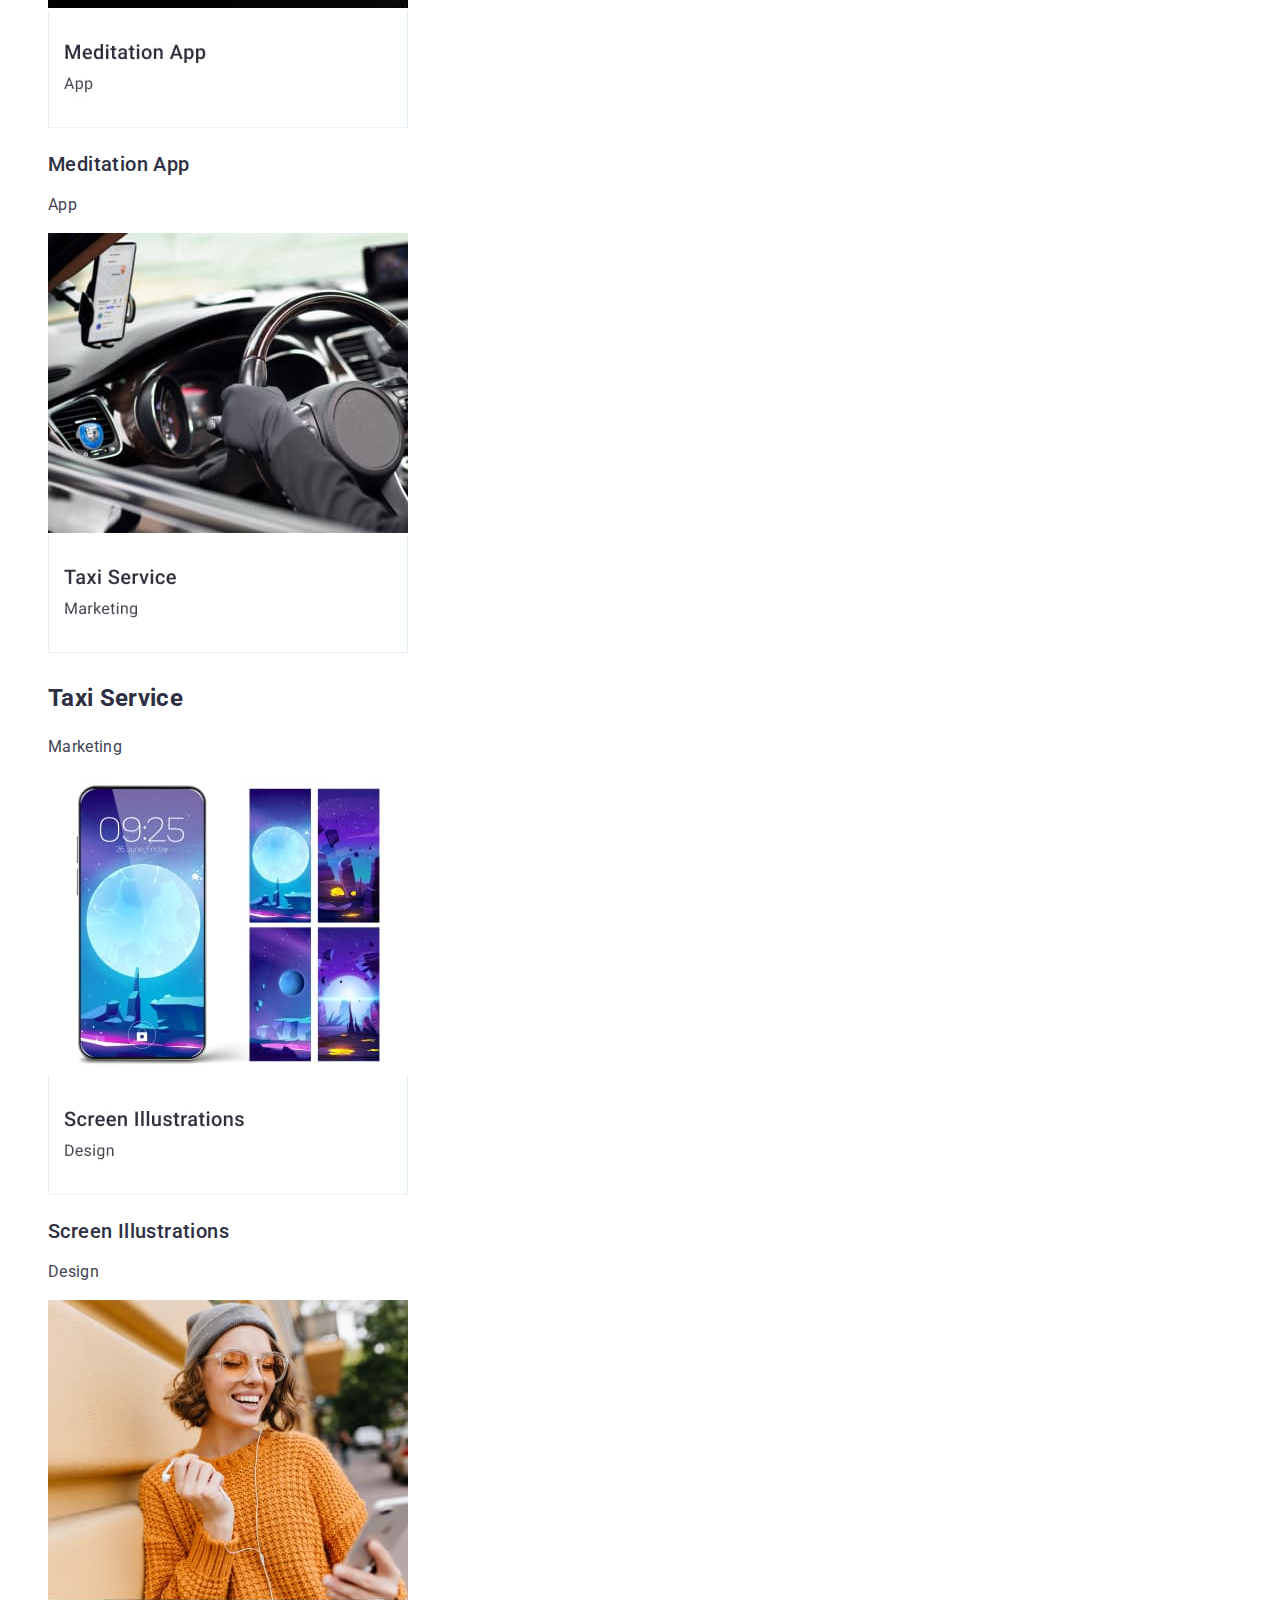
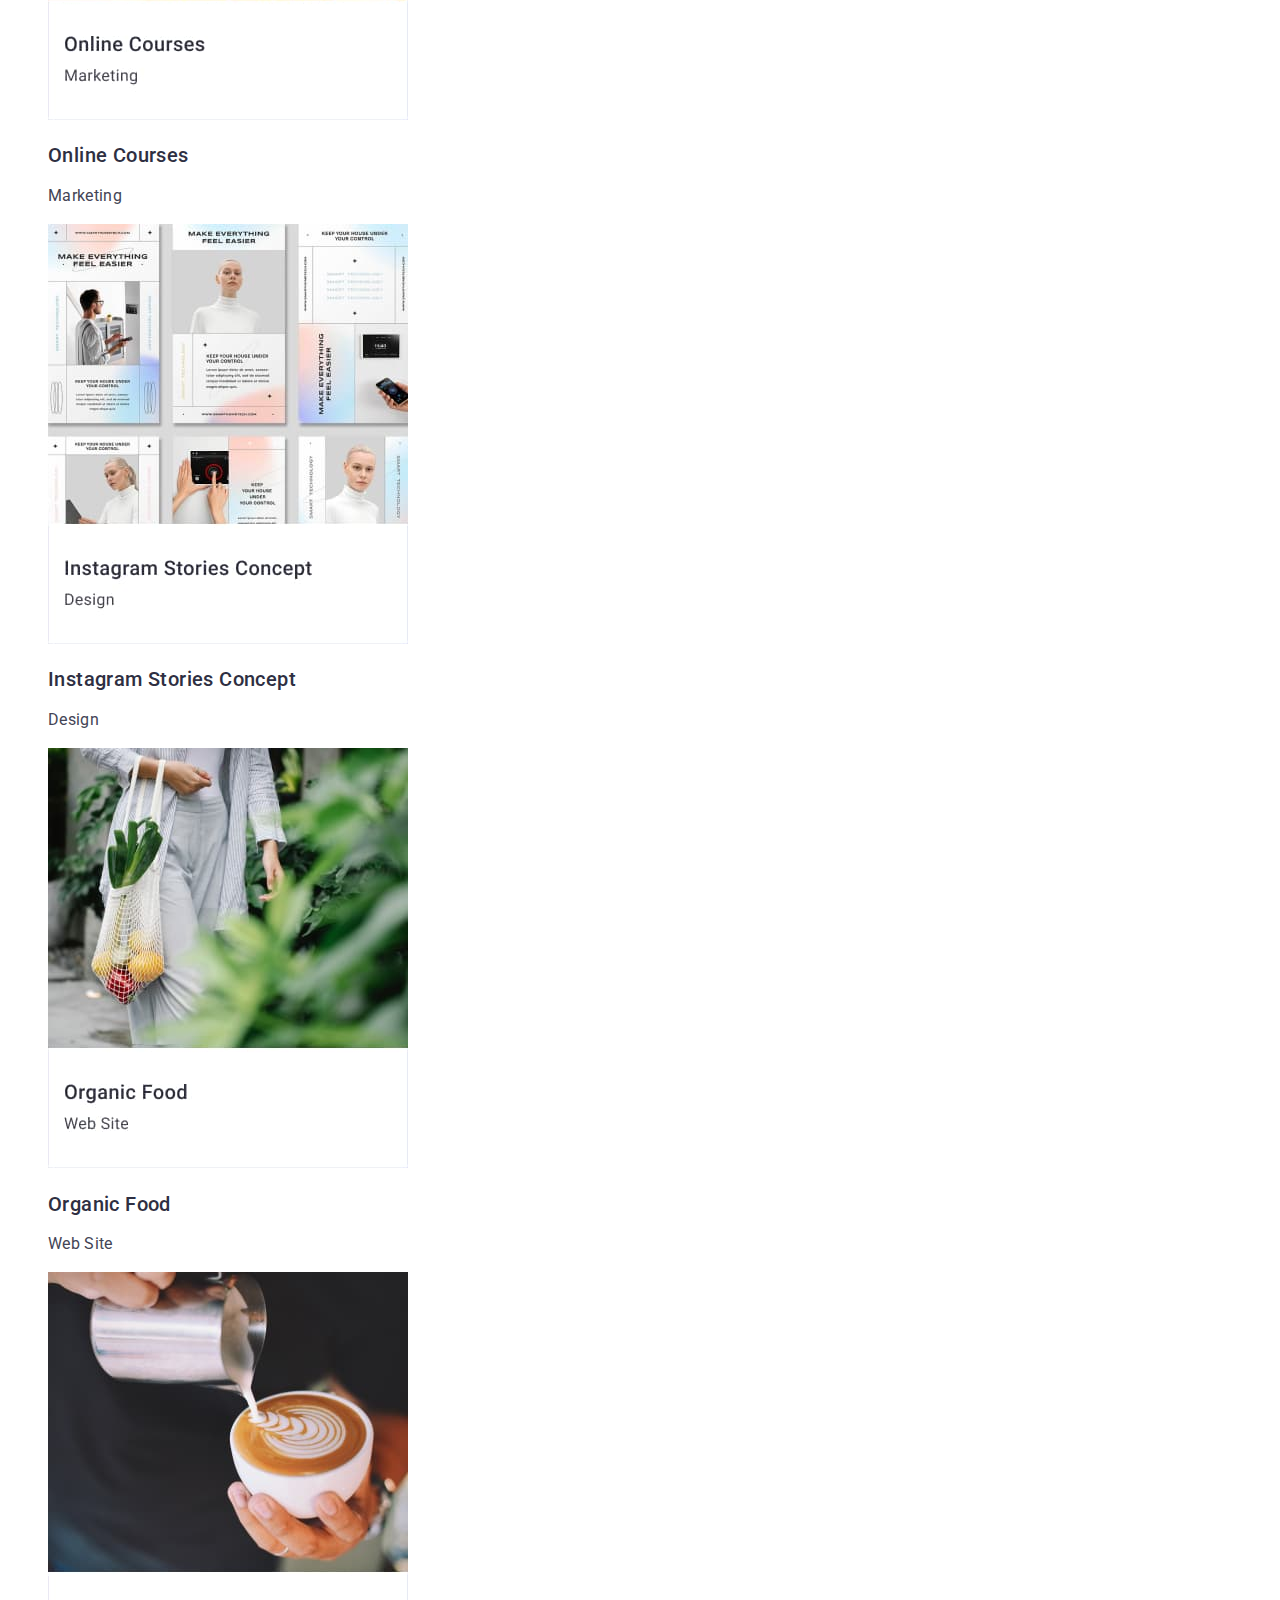
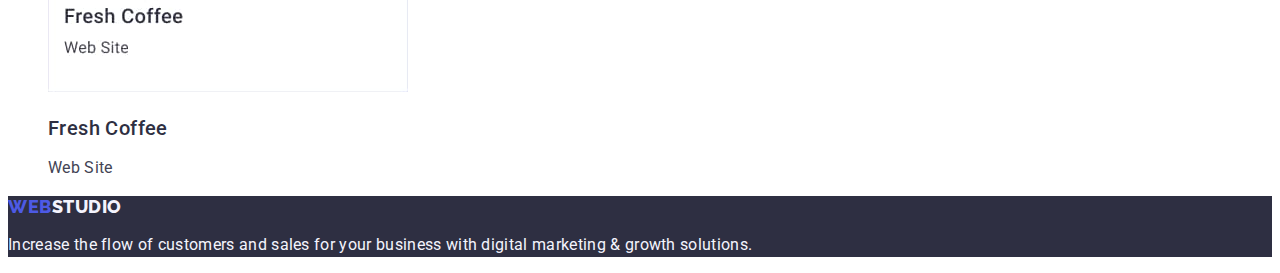
==== commit b1c011f5: "index.html" ====
--- a/portfolio.html
+++ b/portfolio.html
@@ -16,8 +16,8 @@
   <body>
     <header class="page-header">
       <nav>
-        <a class="logo-link" href="./index.html"
-          >Web<span class="logo-dark">Studio</span> class="link"
+        <a class="logo-link" class="link" href="./index.html"
+          >Web<span class="logo-dark">Studio</span>
         </a>
         <ul class="list">
           <li><a class="link" href="./index.html">Studio</a></li>
@@ -117,8 +117,8 @@
       </section>
     </main>
     <footer class="ftr">
-      <a class="logo-link" href="./index.html"
-        >Web<span class="logo-light">Studio</span> class="link"
+      <a class="logo-link" class="link" href="./index.html"
+        >Web<span class="logo-light">Studio</span>
       </a>
       <p class="footer-txt">
         Increase the flow of customers and sales for your business with digital
--- a/css/styles.css
+++ b/css/styles.css
@@ -1,5 +1,5 @@
 :root {
-  --primary-font: Roboto;
+  --primary-font: Roboto, sans-serif;
   --secondary-font: Raleway;
   --iris: #4d5ae5;
   --ocean: #404bbf;
@@ -17,7 +17,7 @@
 }
 /*Header*/
 body {
-  font-family: 'Roboto', sans-serif;
+  font-family: var(--primary-font);
   font-style: normal;
   color: var(--main-txt-cl);
   background-color: var(--white);
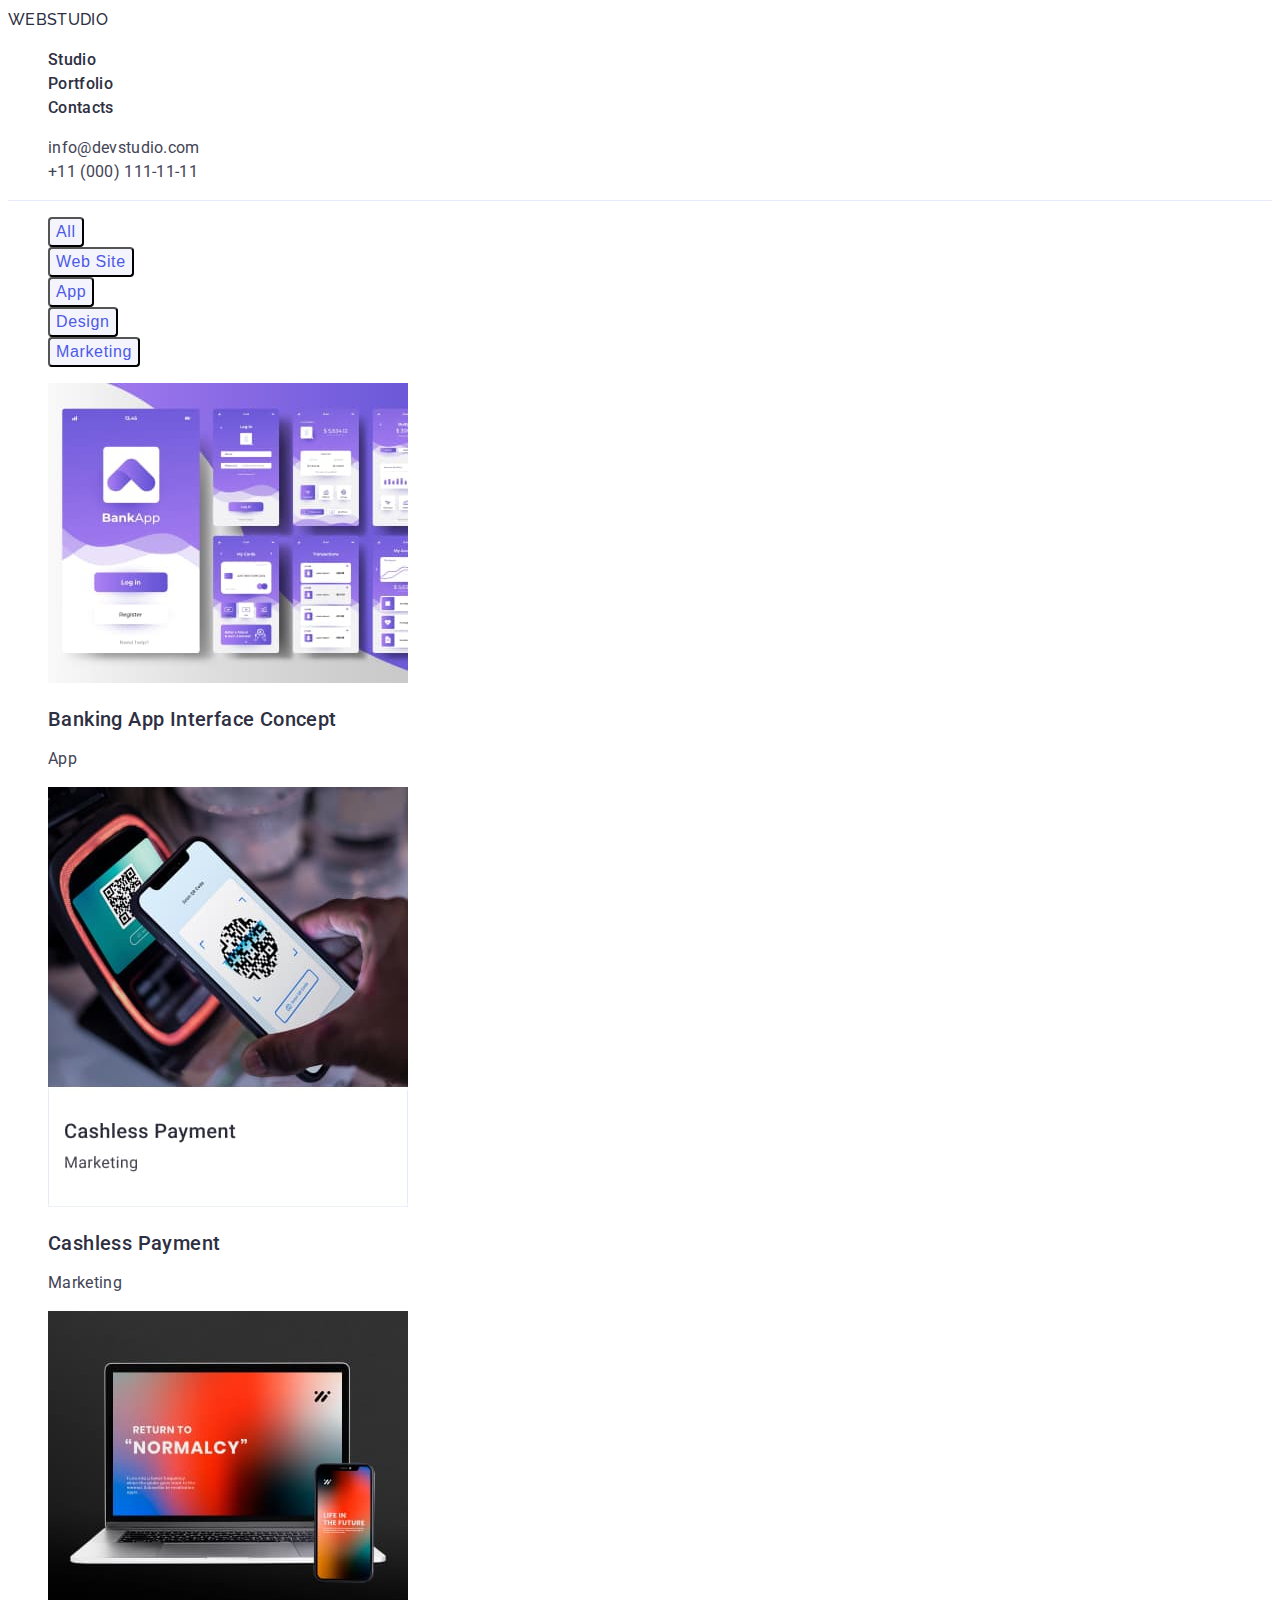
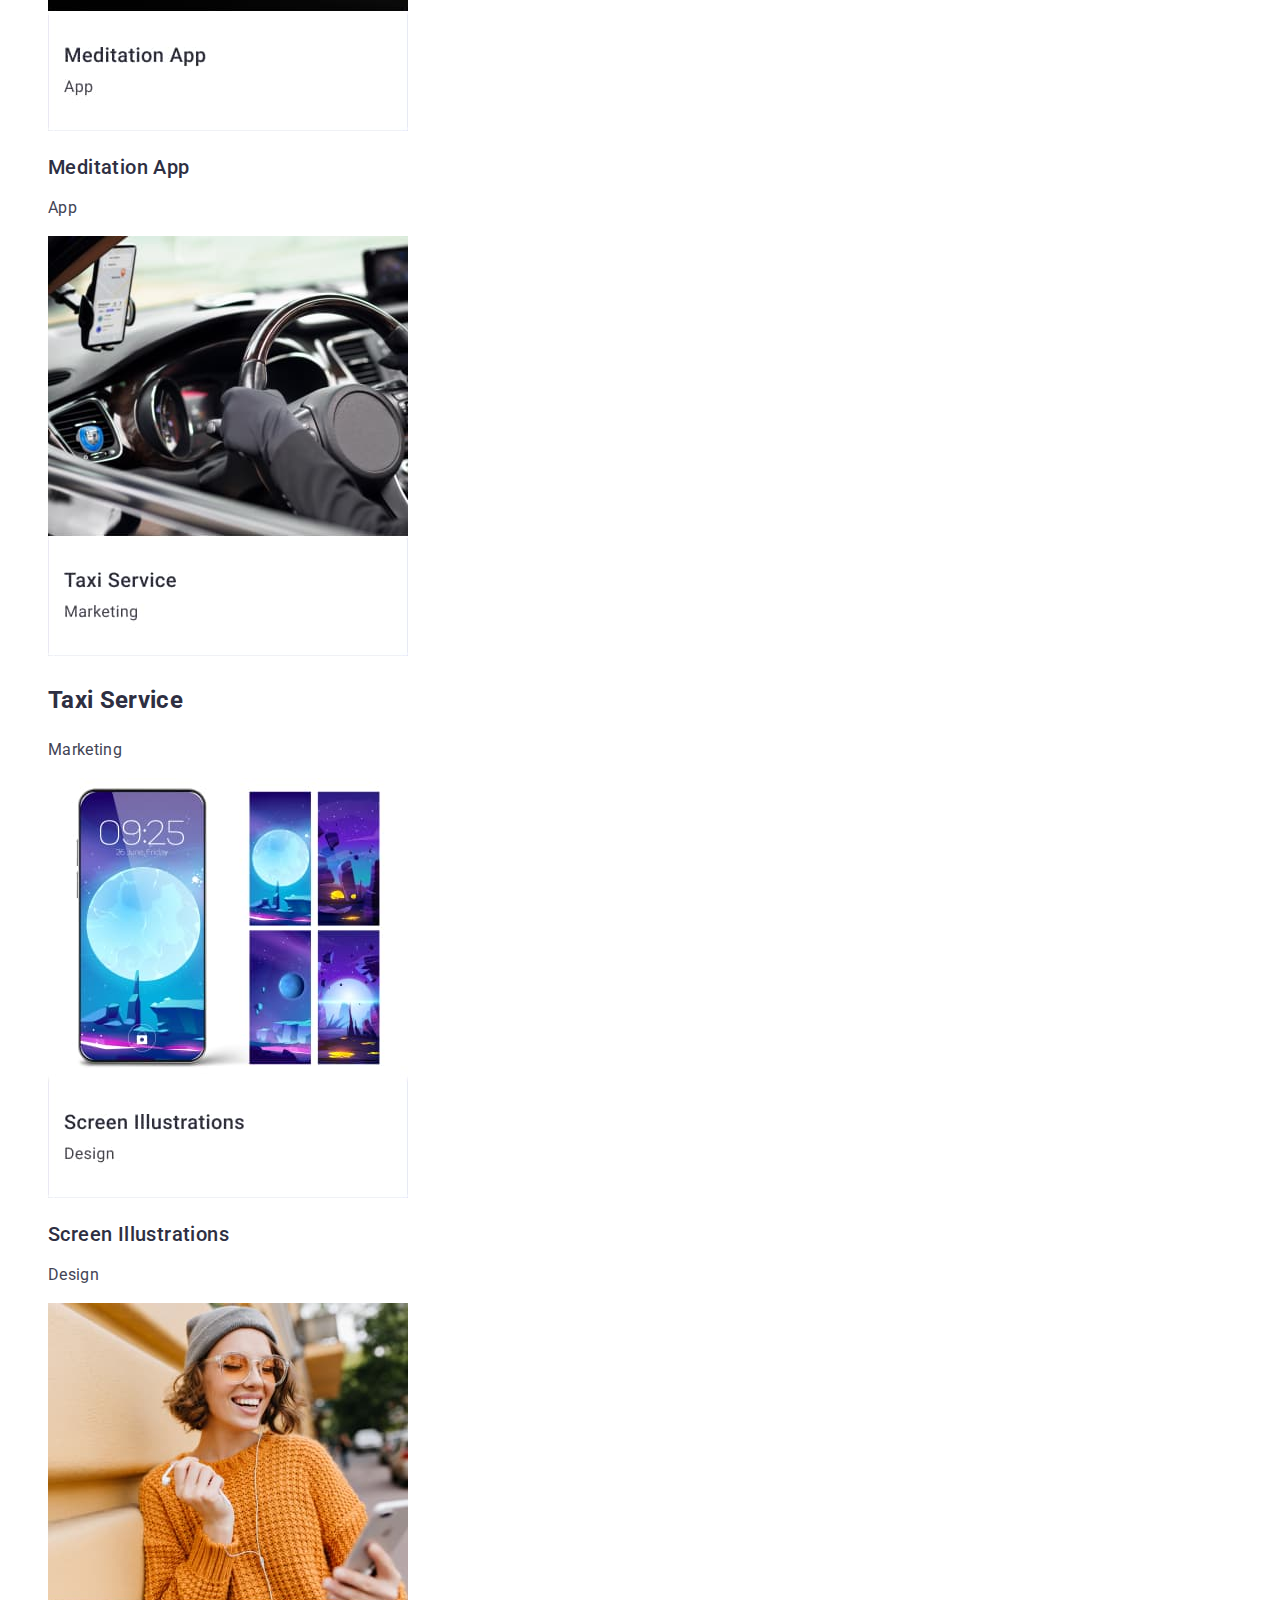
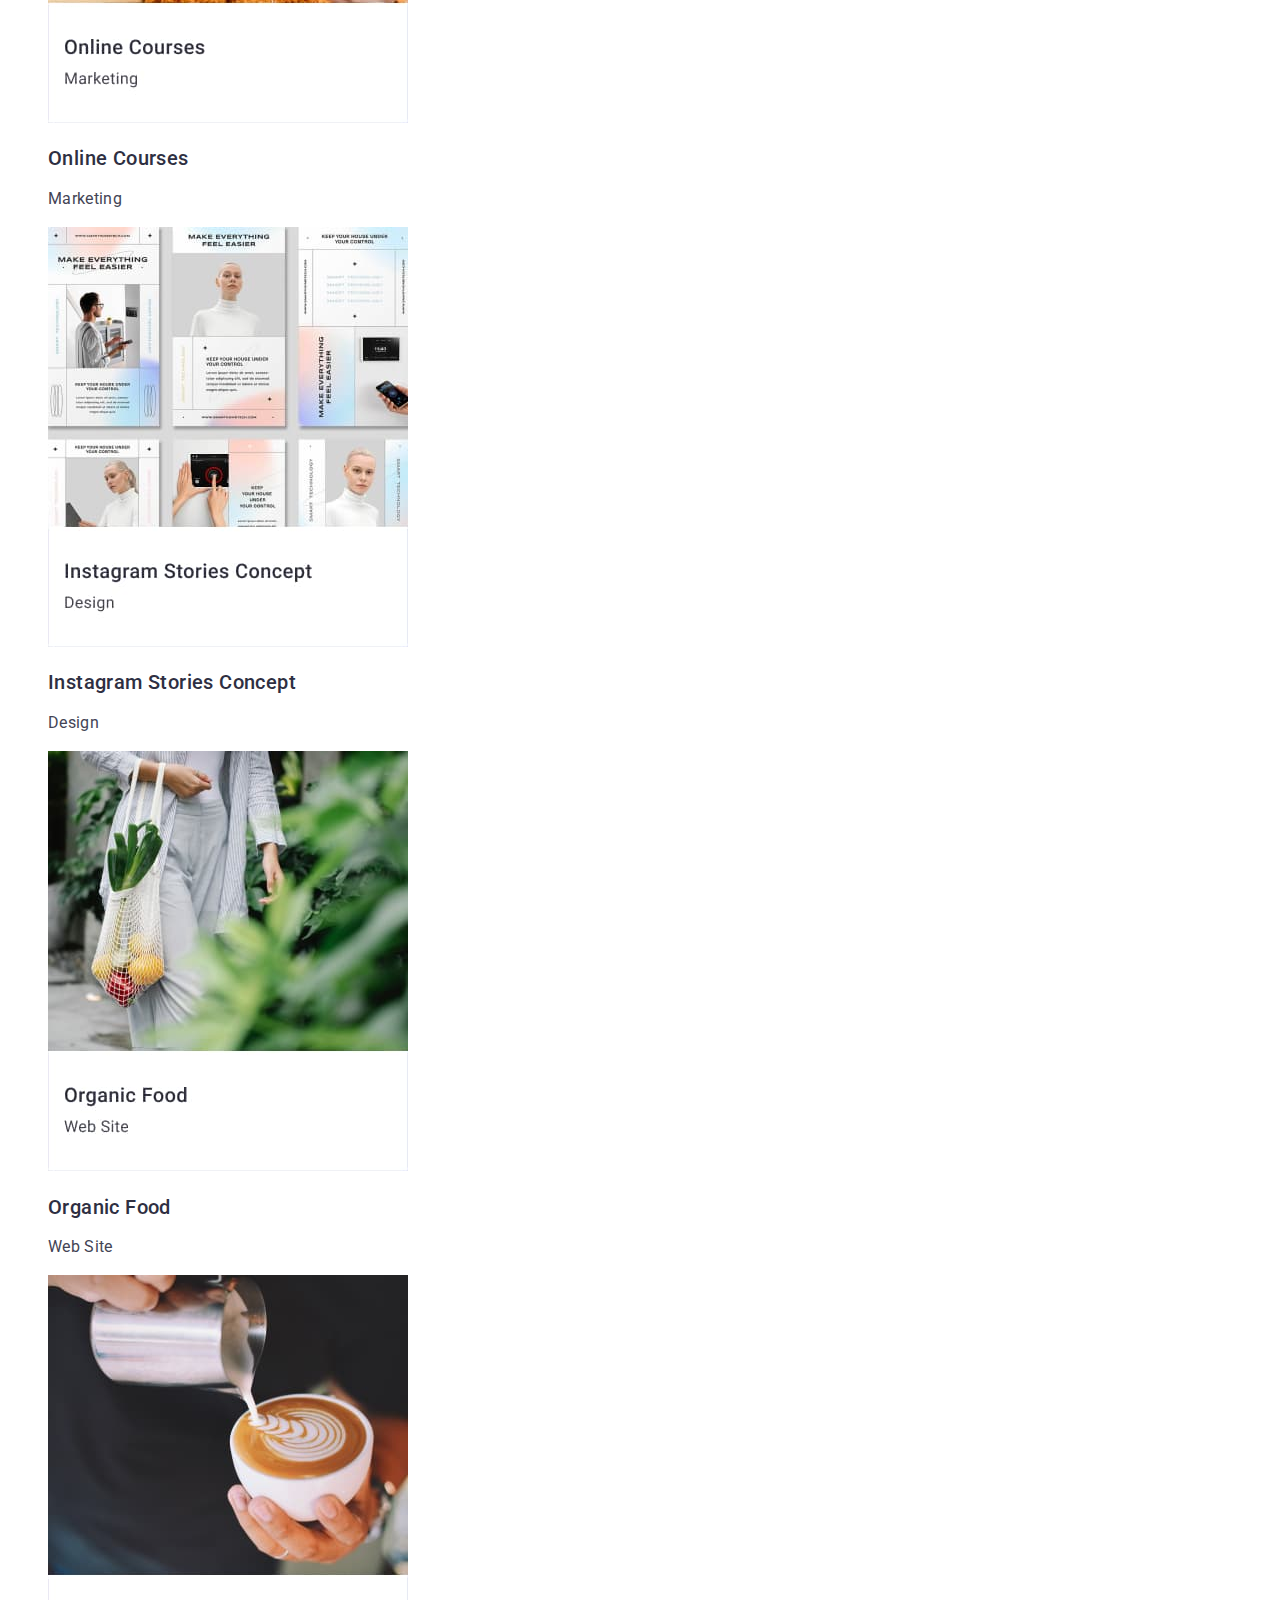
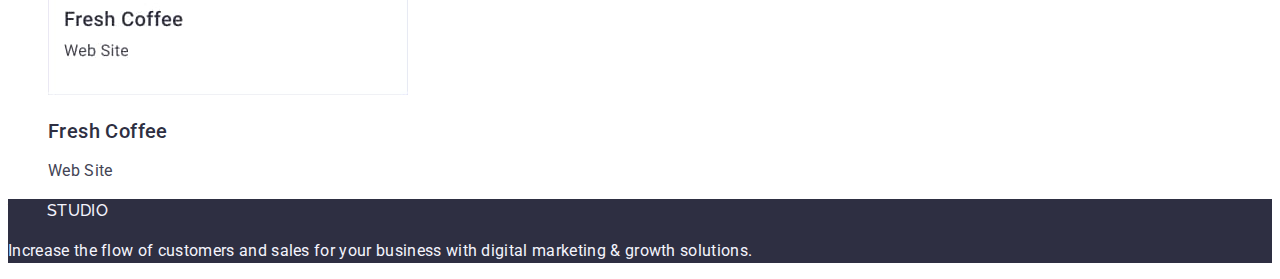
==== commit 907f06ab: "index.html" ====
--- a/portfolio.html
+++ b/portfolio.html
@@ -16,7 +16,7 @@
   <body>
     <header class="page-header">
       <nav>
-        <a class="logo-link" class="link" href="./index.html"
+        <a class="logo-link link" href="./index.html"
           >Web<span class="logo-dark">Studio</span>
         </a>
         <ul class="list">
@@ -117,7 +117,7 @@
       </section>
     </main>
     <footer class="ftr">
-      <a class="logo-link" class="link" href="./index.html"
+      <a class="logo-link link" href="./index.html"
         >Web<span class="logo-light">Studio</span>
       </a>
       <p class="footer-txt">
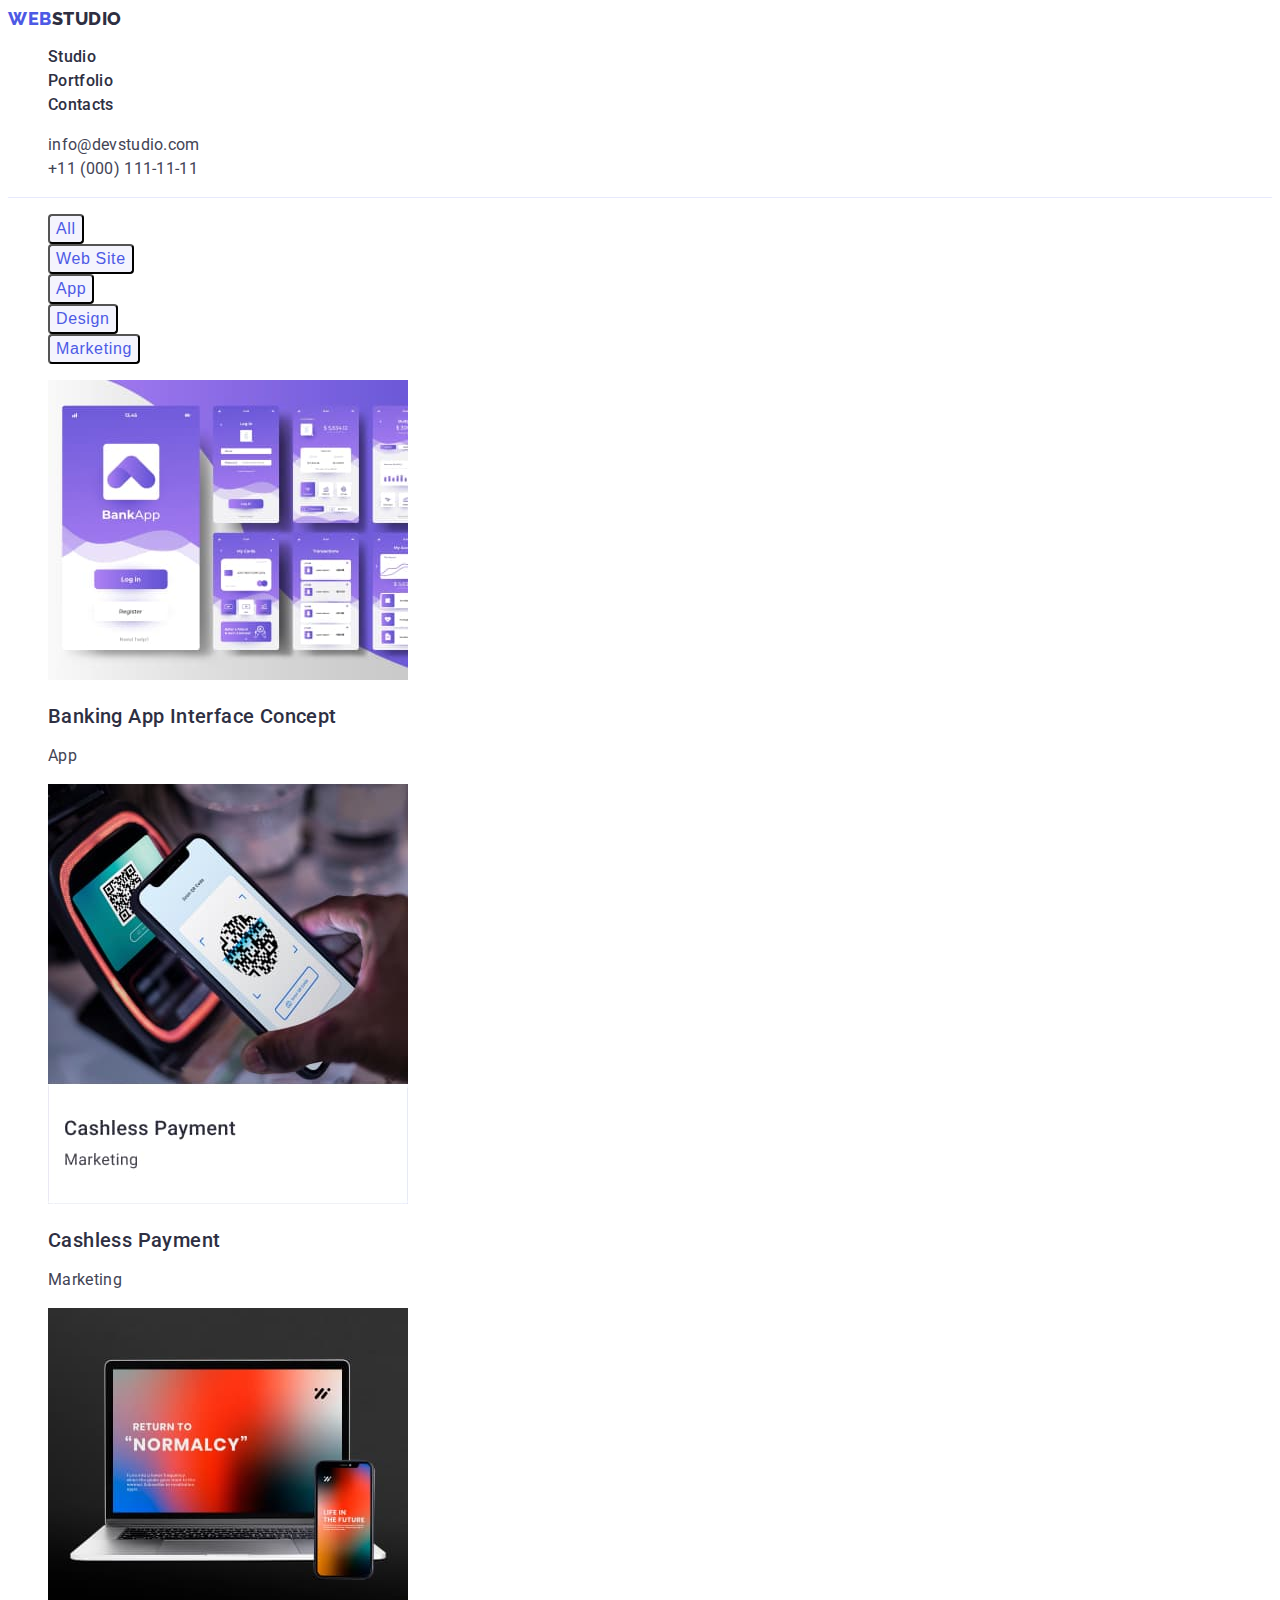
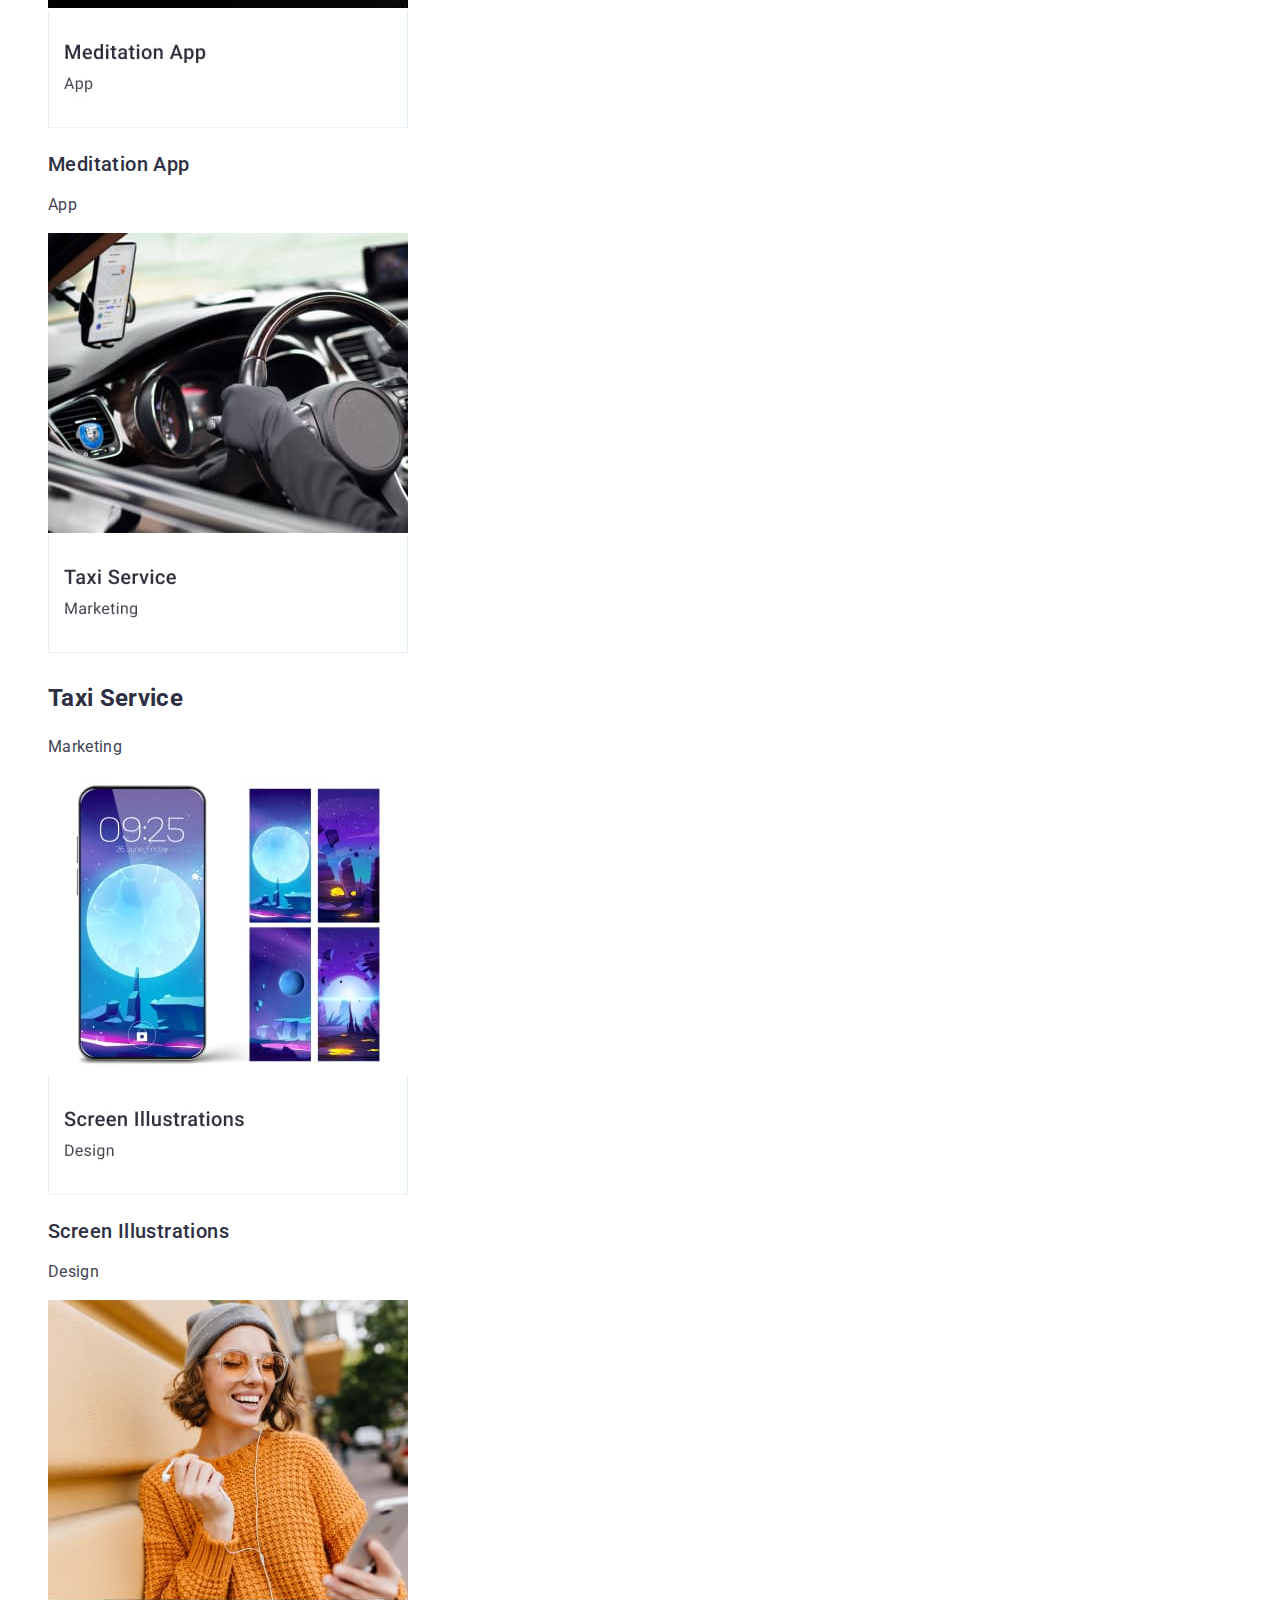
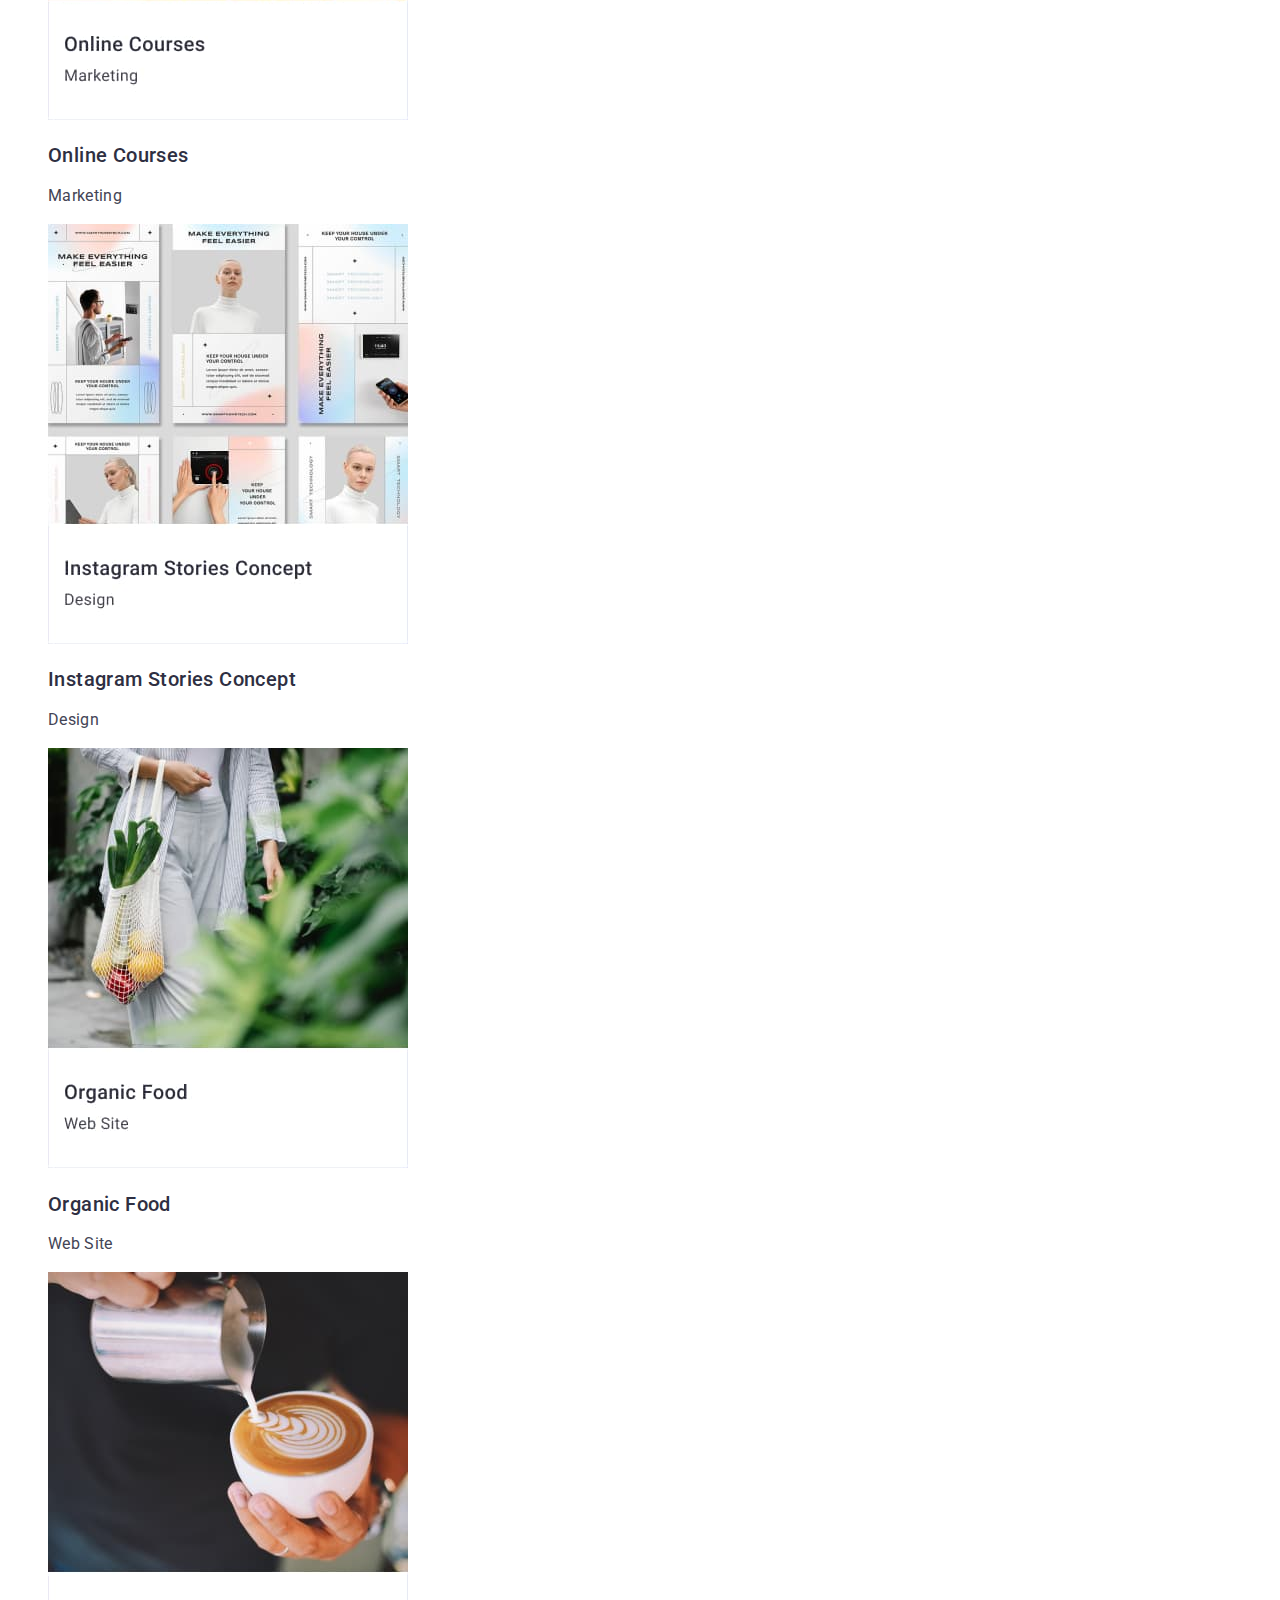
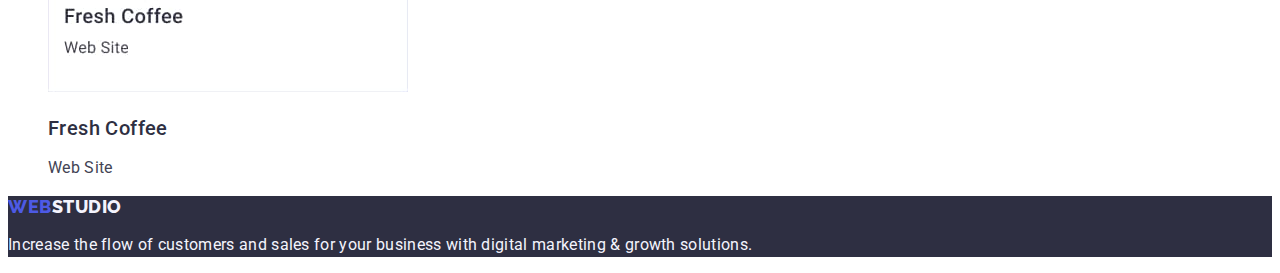
==== commit 7f09a911: "index.html" ====
--- a/portfolio.html
+++ b/portfolio.html
@@ -16,7 +16,7 @@
   <body>
     <header class="page-header">
       <nav>
-        <a class="logo-link link" href="./index.html"
+        <a class="logo-link" href="./index.html"
           >Web<span class="logo-dark">Studio</span>
         </a>
         <ul class="list">
@@ -117,7 +117,7 @@
       </section>
     </main>
     <footer class="ftr">
-      <a class="logo-link link" href="./index.html"
+      <a class="logo-link" href="./index.html"
         >Web<span class="logo-light">Studio</span>
       </a>
       <p class="footer-txt">
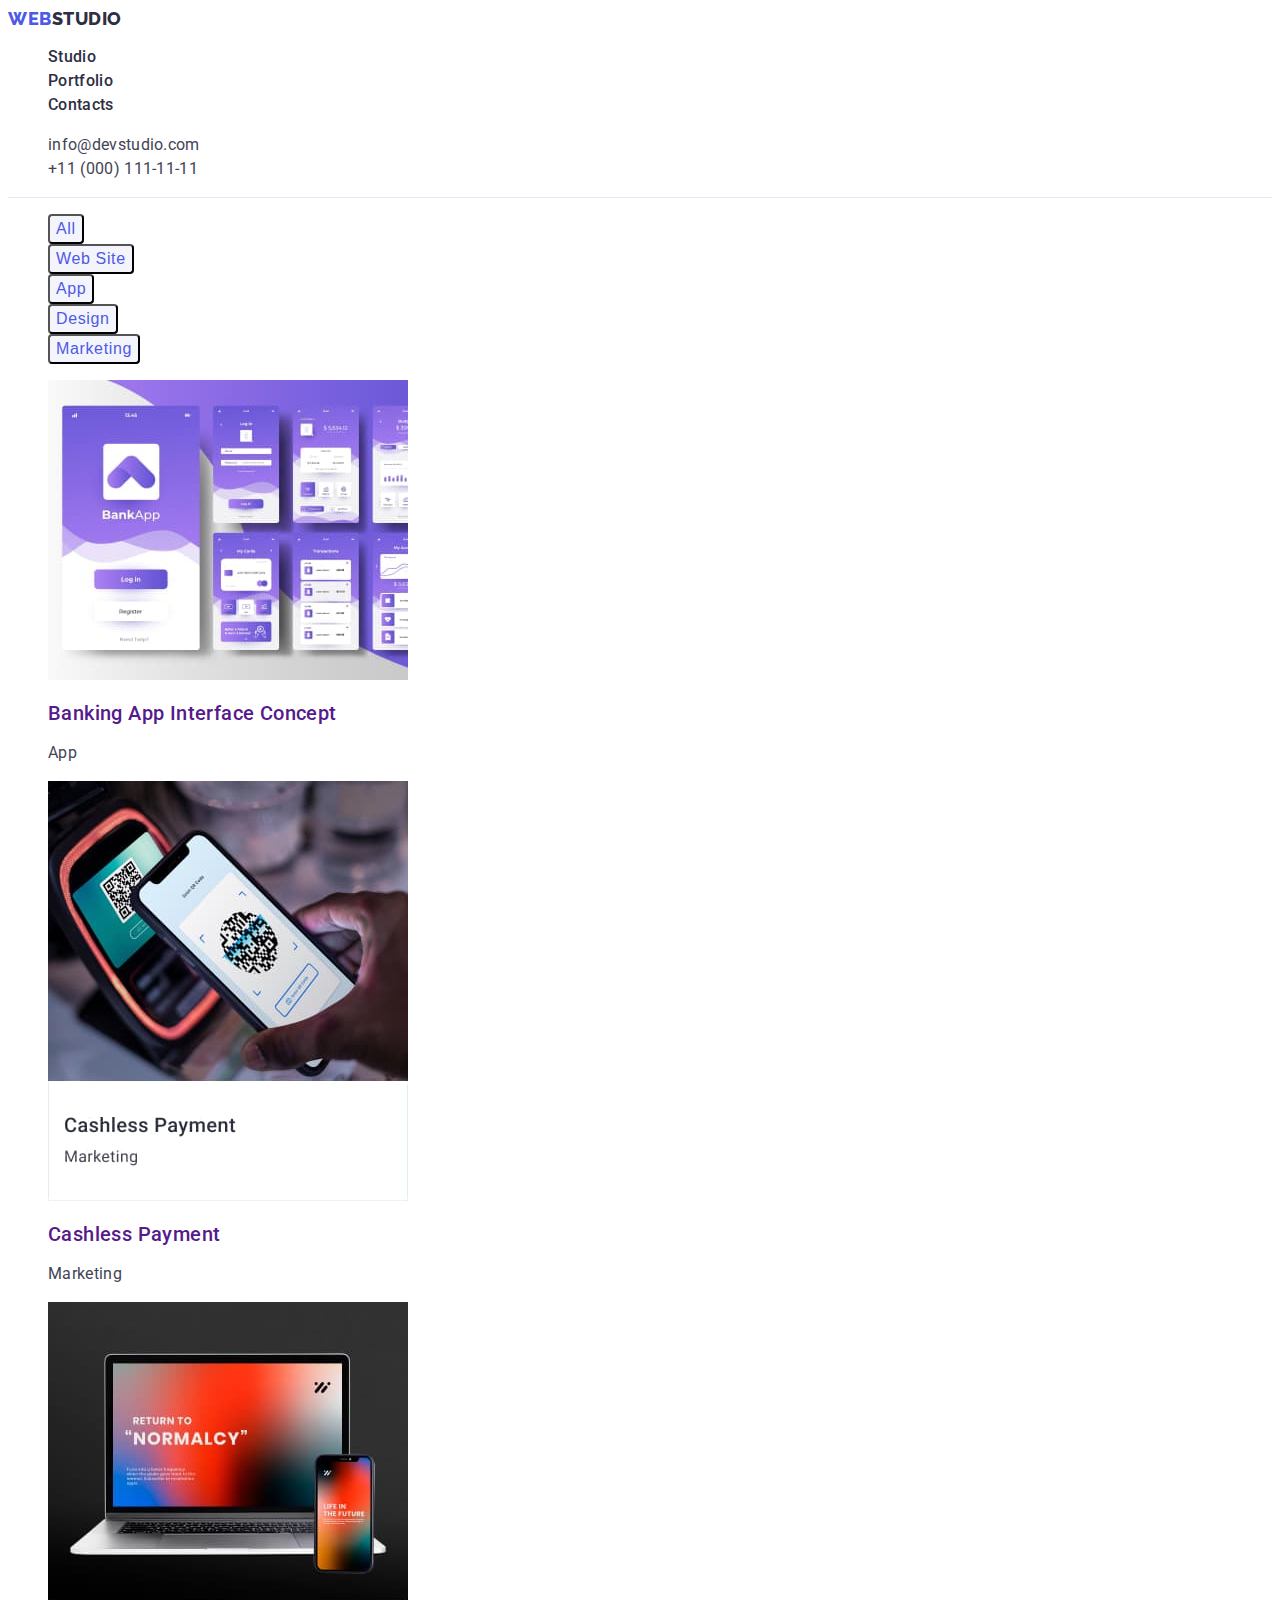
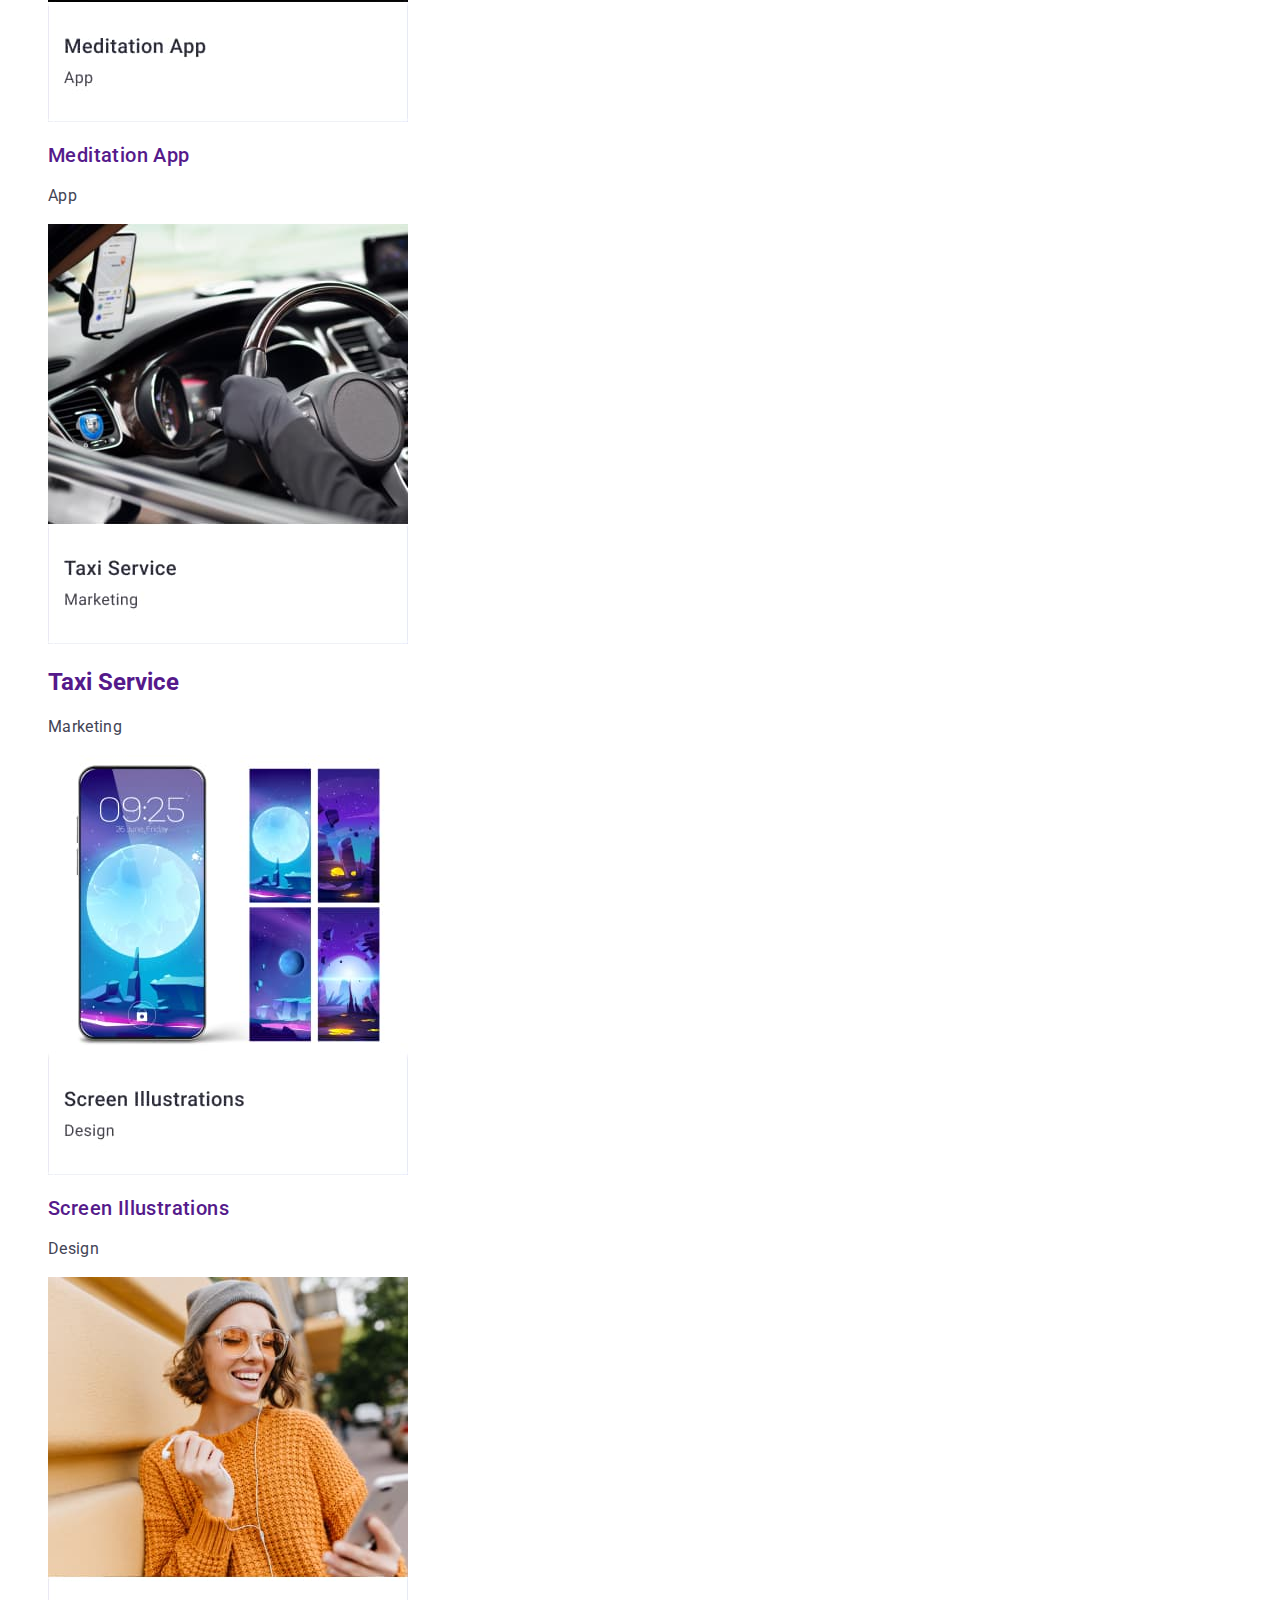
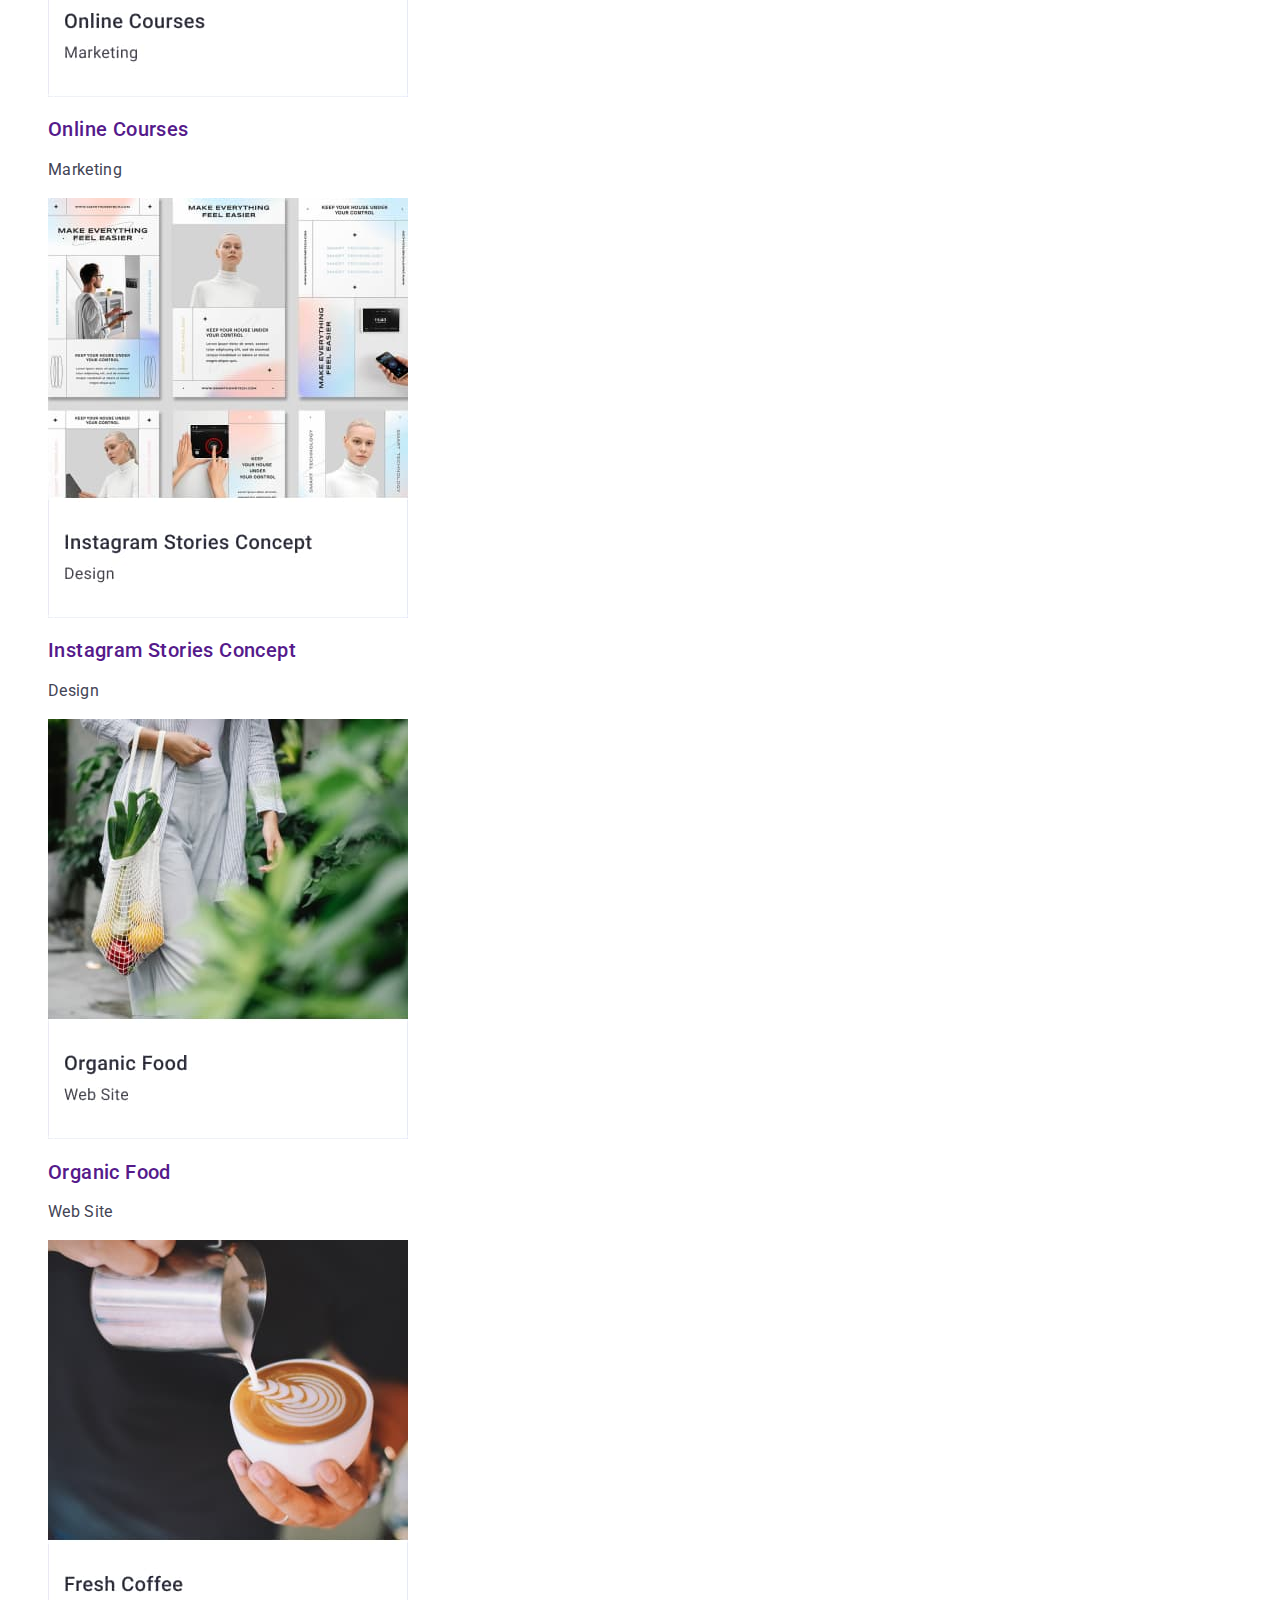
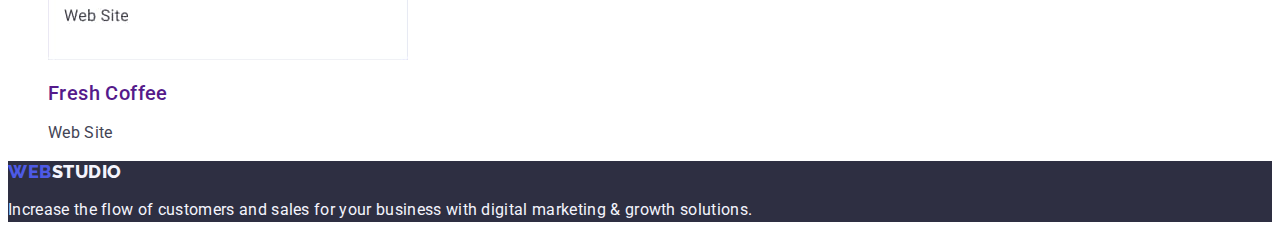
==== commit 22b163b6: "index.html" ====
--- a/portfolio.html
+++ b/portfolio.html
@@ -16,13 +16,15 @@
   <body>
     <header class="page-header">
       <nav>
-        <a class="logo-link" href="./index.html"
+        <a class="logo-link link" href="./index.html"
           >Web<span class="logo-dark">Studio</span>
         </a>
         <ul class="list">
-          <li><a class="link" href="./index.html">Studio</a></li>
-          <li><a class="link" href="./portfolio.html">Portfolio</a></li>
-          <li><a class="link" href="">Contacts</a></li>
+          <li><a class="link-list link" href="./index.html">Studio</a></li>
+          <li>
+            <a class="link-list link" href="./portfolio.html">Portfolio</a>
+          </li>
+          <li><a class="link-list link" href="">Contacts</a></li>
         </ul>
       </nav>
       <address class="adr">
@@ -117,7 +119,7 @@
       </section>
     </main>
     <footer class="ftr">
-      <a class="logo-link" href="./index.html"
+      <a class="logo-link link" href="./index.html"
         >Web<span class="logo-light">Studio</span>
       </a>
       <p class="footer-txt">
--- a/css/styles.css
+++ b/css/styles.css
@@ -1,5 +1,5 @@
 :root {
-  --primary-font: Roboto, sans-serif;
+  --primary-font: Roboto;
   --secondary-font: Raleway;
   --iris: #4d5ae5;
   --ocean: #404bbf;
@@ -17,7 +17,7 @@
 }
 /*Header*/
 body {
-  font-family: var(--primary-font);
+  font-family: var(--primary-font), sans-serif;
   font-style: normal;
   color: var(--main-txt-cl);
   background-color: var(--white);
@@ -42,8 +42,10 @@
 .logo-dark {
   color: var(--navy-blue);
 }
-
 .link {
+  text-decoration: none;
+}
+.link-list {
   color: var(--navy-blue);
   font-weight: 500;
   font-size: 16px;
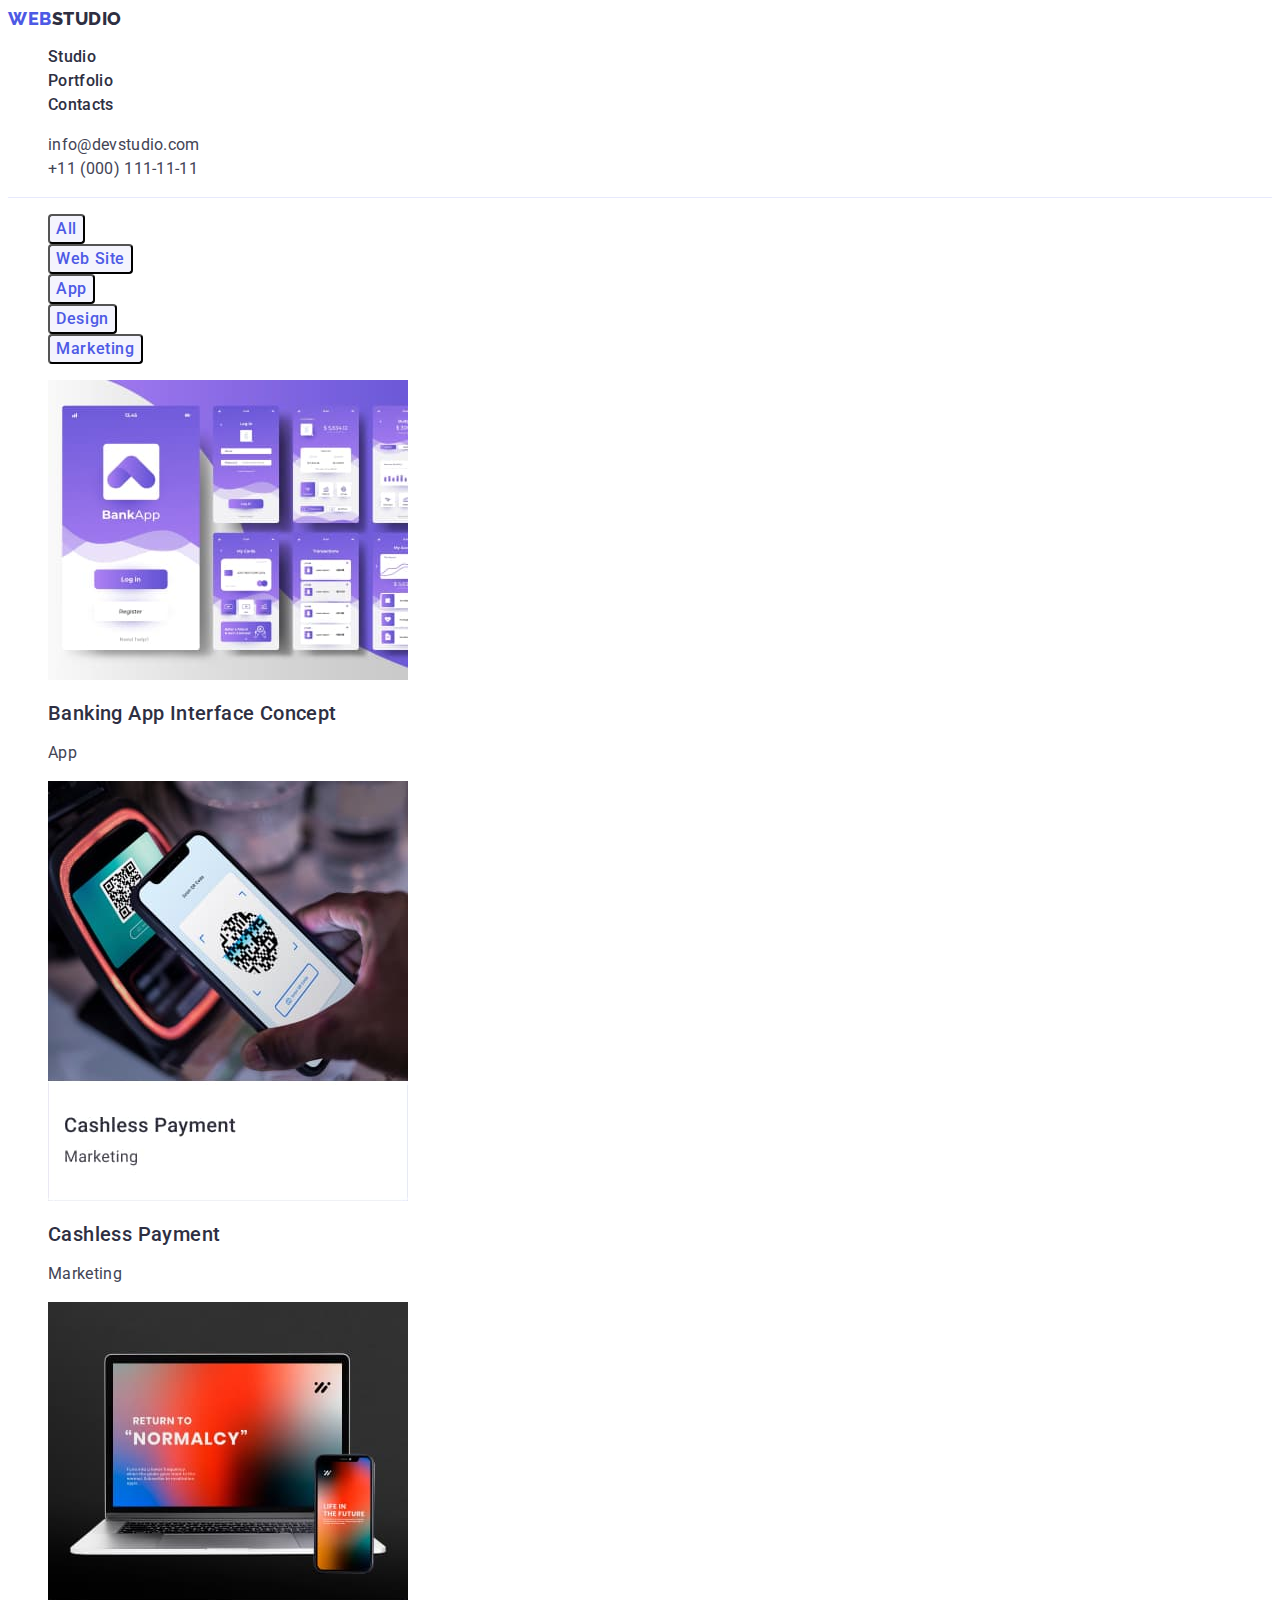
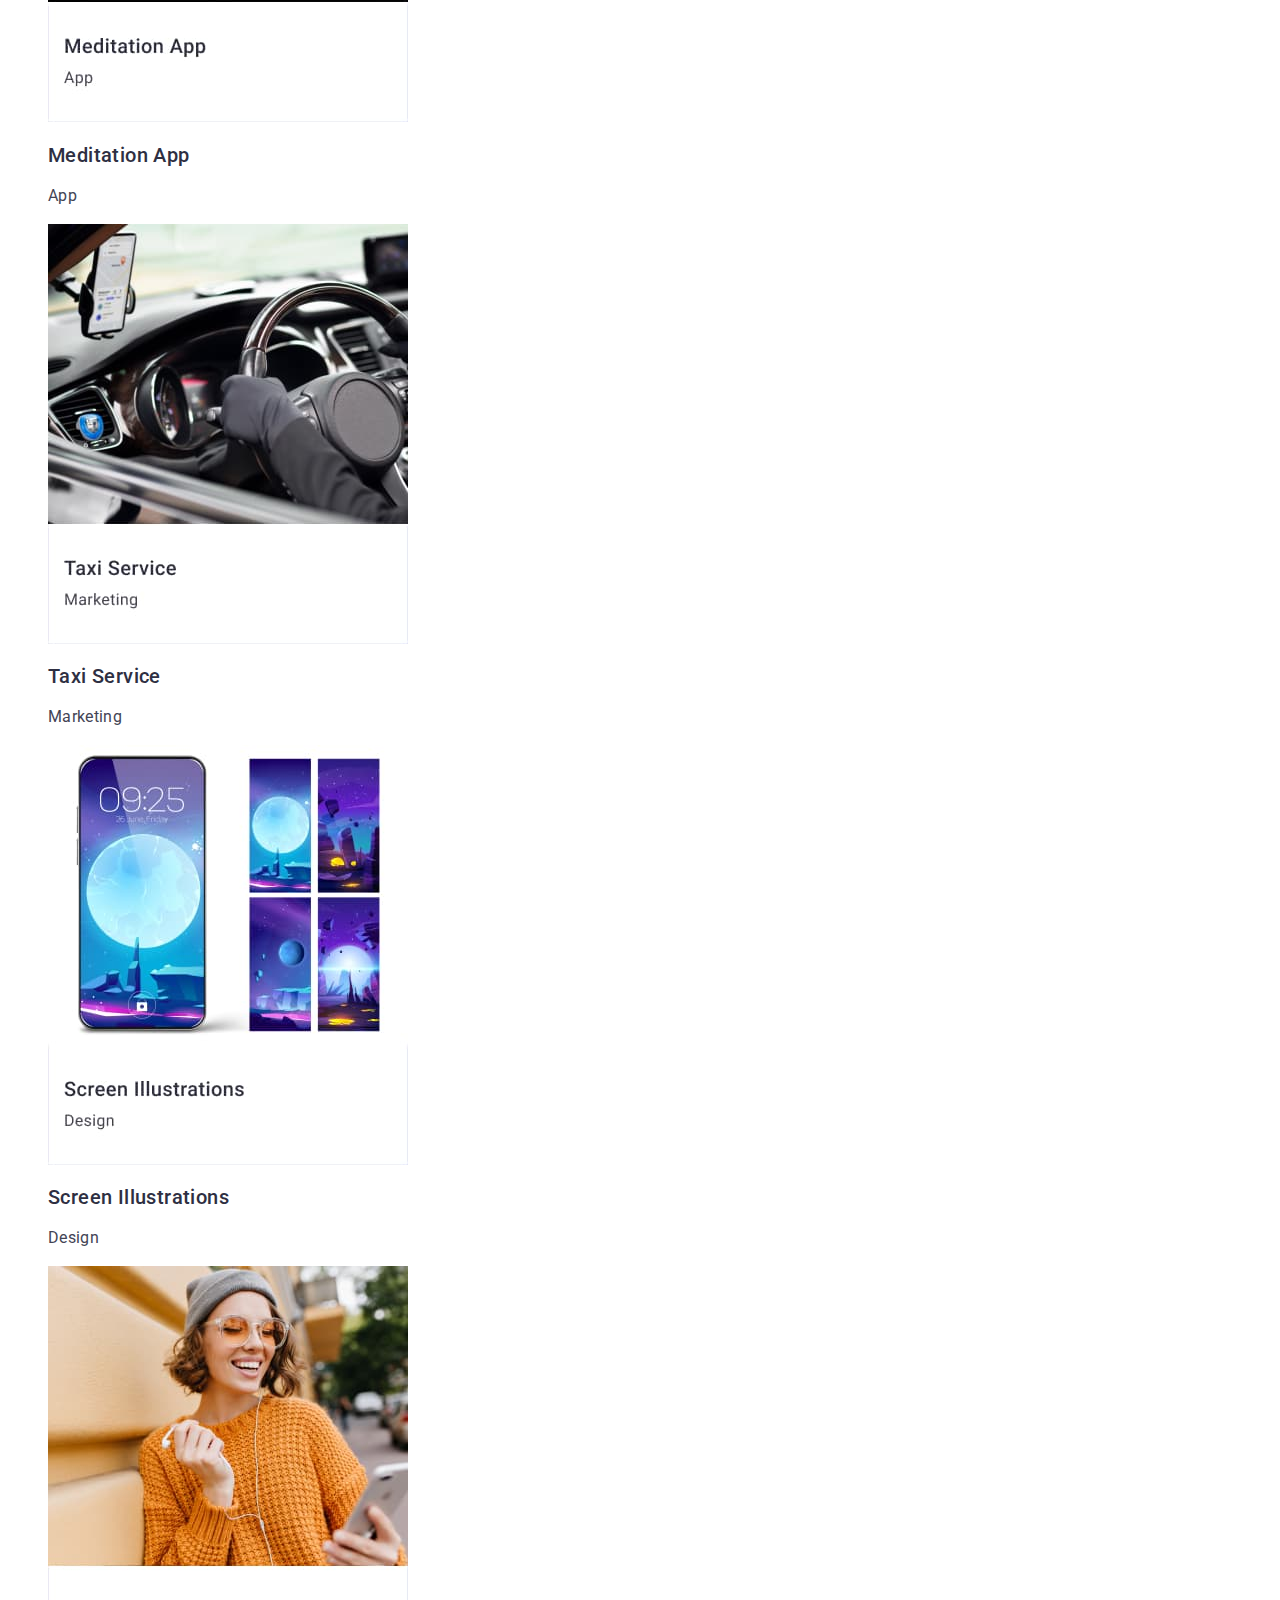
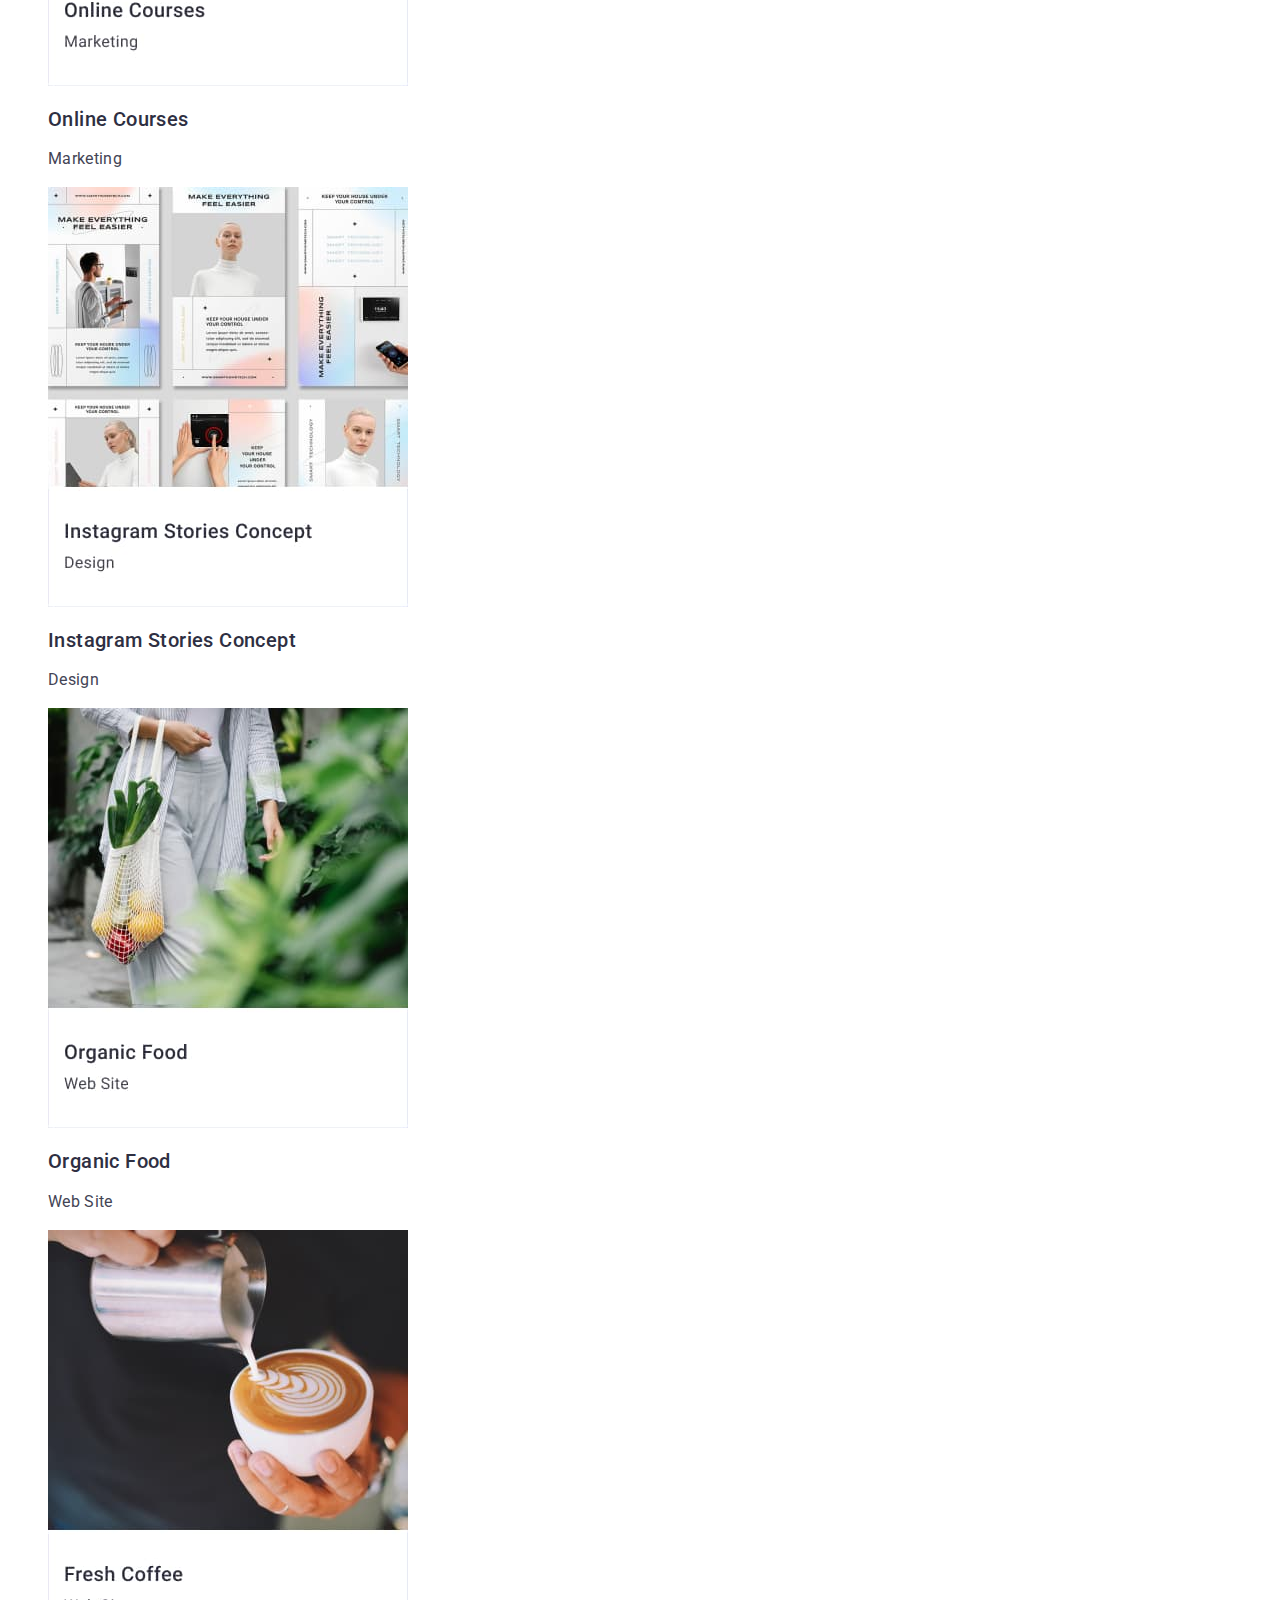
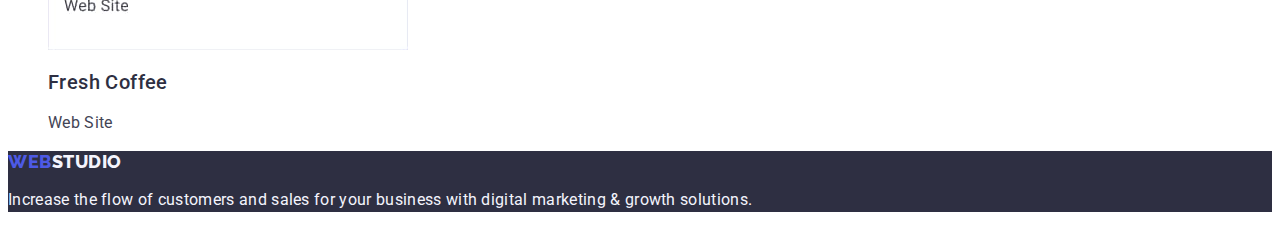
==== commit d802ce2d: "index.html" ====
--- a/portfolio.html
+++ b/portfolio.html
@@ -30,13 +30,15 @@
       <address class="adr">
         <ul class="list">
           <li>
-            <a class="link-cnt email" href="mailto:info@devstudio.com"
+            <a class="link-cnt email link" href="mailto:info@devstudio.com"
               >info@devstudio.com</a
             >
           </li>
 
           <li>
-            <a class="link-cnt" href="tel:+110001111111">+11 (000) 111-11-11</a>
+            <a class="link-cnt link" href="tel:+110001111111"
+              >+11 (000) 111-11-11</a
+            >
           </li>
         </ul>
       </address>
@@ -76,7 +78,7 @@
           <li>
             <a class="link" href="">
               <img src="./images/img-p-4.jpg" alt="img-p-4" width="360" />
-              <h2>Taxi Service</h2>
+              <h2 class="title">Taxi Service</h2>
               <p class="title-txt">Marketing</p>
             </a>
           </li>
--- a/css/styles.css
+++ b/css/styles.css
@@ -54,9 +54,11 @@
   text-decoration: none;
 }
 
-.link:hover,
+.link:hover {
+  color: var(--ocean);
+}
 .link:focus {
-  color: var(--ocean);
+  color: #404bbf;
 }
 
 .list {
@@ -116,6 +118,7 @@
   font-size: 20px;
   line-height: 1.2;
   letter-spacing: 0.02em;
+  color: var(--grey);
 }
 .title-txt {
   font-weight: 400;
@@ -132,7 +135,7 @@
   text-align: center;
   letter-spacing: 0.02em;
   text-transform: capitalize;
-  color: var(--navy-blue);
+  color: var(--grey);
 }
 /*Section4*/
 .team {
@@ -160,6 +163,7 @@
 /*Portfolio*/
 
 .filter-btn {
+  font-family: var(--primary-font), sans-serif;
   color: var(--iris);
   background-color: var(--cloud);
   border-radius: 4px;
